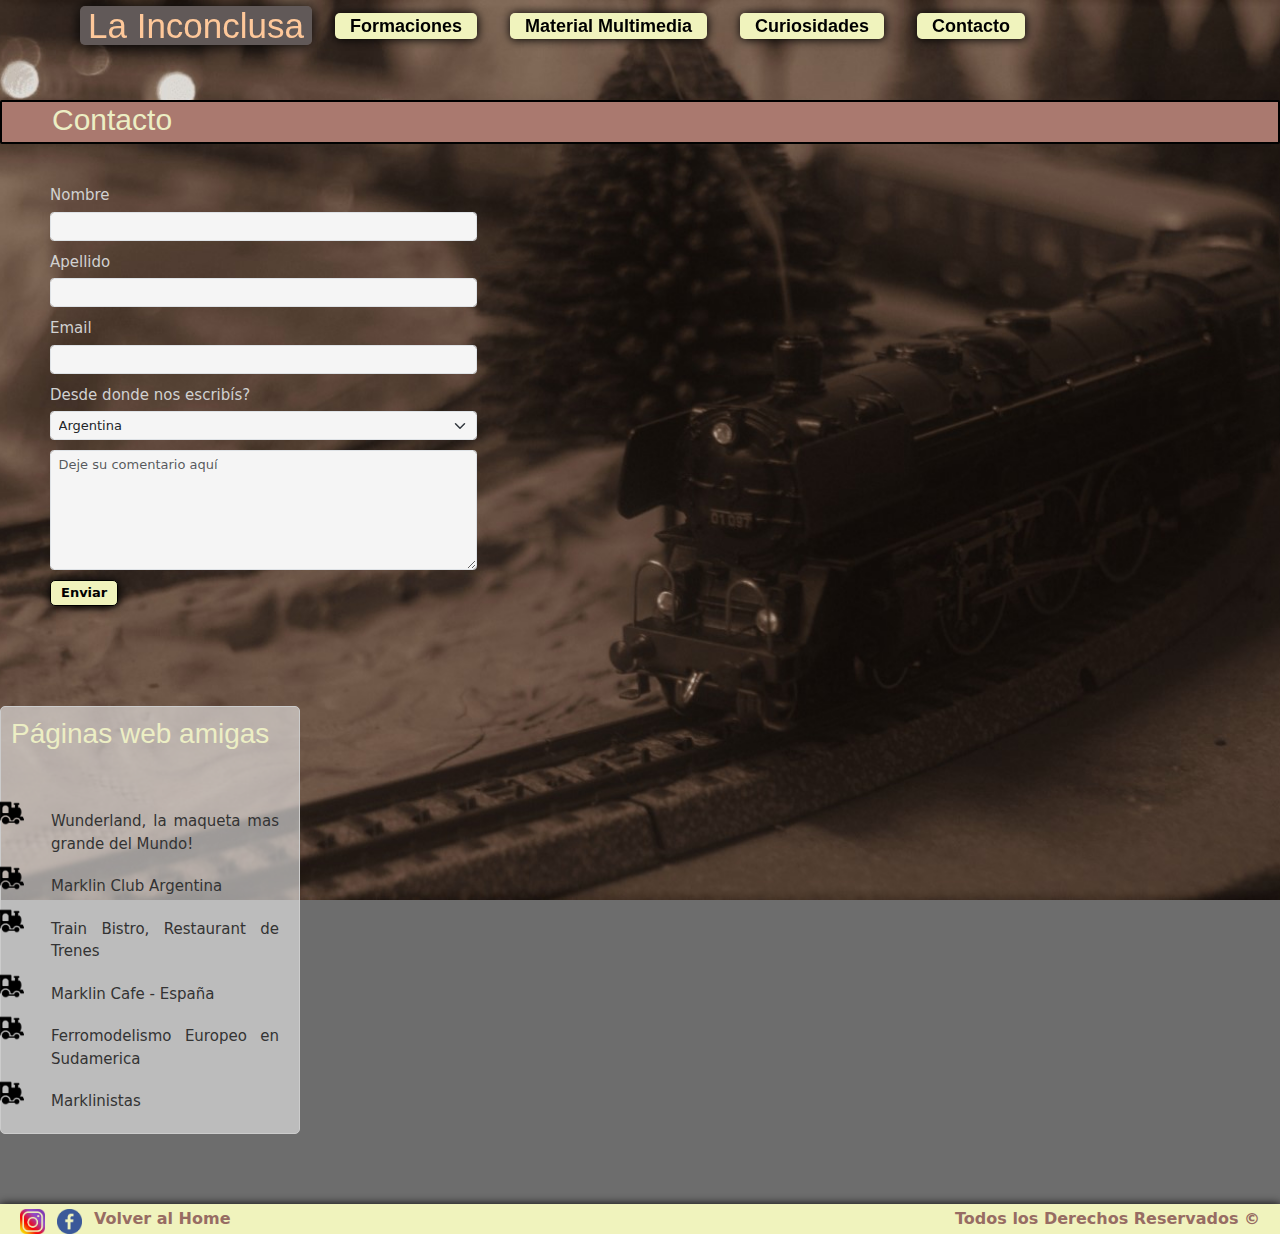
==== paginas/contacto.html @ 4bdec794 "Correcciones de textos carousel" ====
<!DOCTYPE html>
<html lang="es">
<head>
    <meta charset="UTF-8">
    <meta http-equiv="X-UA-Compatible" content="IE=edge">
    <meta name="viewport" content="width=device-width, initial-scale=1.0">
    <title>Escribinos</title>

    <link rel="shortcut icon" href="../imagenes/favicontren.png" type="image/x-icon">
    
    <link rel="stylesheet" href="../css/bootstrap.min.css">

    <link rel="stylesheet" href="../css/estilos.css">

    <link
    rel="stylesheet"
    href="https://cdnjs.cloudflare.com/ajax/libs/animate.css/4.1.1/animate.min.css"/>

    <meta name="description" content="Contactate con nosotros">
    <meta name="keywords" content="La Inconclusa, maqueta, ferromodelismo, Marklin, trenes a escala, contacto">

</head>


    <body class="container-flex">
      <header class="row col-12">
          <nav class="navbar navbar-expand-md col-12">
              <div class="container-fluid">
          
                  <button class="navbar-toggler hamburguesa" type="button" data-bs-toggle="collapse" data-bs-target="#menu" aria-controls="navbarSupportedContent" aria-expanded="false" aria-label="Toggle navigation">
                  <span class="navbar-toggler-icon"></span>
                  </button>
      
                <h1 class="me-auto animate__animated animate__fadeInLeft"><a href="../index.html">La Inconclusa</a>
                </h1>

                <div class="collapse navbar-collapse" id="menu">
                <ul class="navbar-nav">
                  <li class="nav-item">
                    <a class= "botonMenu" href="../paginas/formaciones.html">Formaciones</a>
                  </li>
                  <li class="nav-item">
                    <a class="botonMenu" href="../paginas/multimedia.html">Material Multimedia</a>
                  </li>
                  <li class="nav-item">
                    <a class="botonMenu" href="../paginas/curiosidades.html">
                      Curiosidades
                    </a>
                  </li>
                  <li class="nav-item">
                      <a class="botonMenu" href="../paginas/contacto.html">
                        Contacto
                      </a>
                  </li>
              </div>
          </nav>
      </header> 
    
    <section>
        <h2>Contacto</h2>
        <form class="formulario col-lg-6 col-sm-10 row gx-0 gy-3">
            <div class="col-md-8 col-sm-12">
                <label for="inputName" class="form-label">Nombre</label>
                <input type="text" class="form-control" id="inputName">
              </div>
              <div class="col-md-8 col-sm-12">
                <label for="inputName" class="form-label">Apellido</label>
                <input type="text" class="form-control" id="inputName">
              </div>
            <div class="col-md-8 col-sm-12">
              <label for="inputEmail4" class="form-label">Email</label>
              <input type="email" class="form-control" id="inputEmail4">
            </div>
            <div class="col-md-8 col-sm-12">
              <label for="inputPais" class="form-label">Desde donde nos escribís?</label>
              <select id="inputPais" class="form-select form-control">
                <option selected>Argentina</option>
                <option>Uruguay</option>
                <option>España</option>
                <option>Italia</option>
                <option>Alemania</option>
                <option>USA</option>
                <option>Otro</option>
              </select>
            </div>
            <div class="col-md-8">
                <textarea class="form-control" placeholder="Deje su comentario aquí" id="inputTextarea" style="height: 120px" class="form-control"></textarea>
              </div>

            <div class="col-md-12">
                <button type="submit" class="btn btn-primary">Enviar</button>
            </div>
          </form>
    </section>

    <section>
      <div class="paginasWeb">
        <h3>Páginas web amigas</h3>
          <ul class="links">
            <li><a href="https://www.miniatur-wunderland.de/">Wunderland, la maqueta mas grande del Mundo!</a></li>
            <li><a href="https://www.facebook.com/groups/marklinclubargentina">Marklin Club Argentina</a></li>
            <li><a href="https://www.youtube.com/watch?app=desktop&v=UCi7kfo0FeA">Train Bistro, Restaurant de Trenes</a></li>
            <li><a href="https://www.facebook.com/groups/marklincafe/">Marklin Cafe - España</a></li>
            <li><a href="https://www.facebook.com/groups/368303773239696/">Ferromodelismo Europeo en Sudamerica</a></li>
            <li><a href="http://www.marklinistas.com/">Marklinistas</a></li>
          </ul>
      </div>
    </section>

    <footer class="col-12 row gx-0">
        <div class="footer">
            <a href="https://www.instagram.com/nicocordero" target="_blank"><img src="../imagenes/instagram.png" alt="Enlace Instagram"></a>
            <a href="https://www.facebook.com/nicolas.cordero.144" target="_blank"><img src="../imagenes/facebook.png" alt="Enlace Facebook"></a>
            <a href="../index.html" class="inicio">Volver al Home</a>
            <div class="copyright">Todos los Derechos Reservados ©</div>
        </div>
    </footer>

    <!-- SCRIPT BOOTSTRAP JS -->

    <script src="../js/bootstrap.min.js"></script>
</body>



</html>
---- css/estilos.css ----
/* --------------------------- Variables -------------------------------- */
/* ------------------------------- Extends --------------------------------------- */
h3, h2 {
  color: #eceec4;
  font-family: "Segoe UI", Tahoma, Geneva, Verdana, sans-serif;
}

/* --------------------------------- Mixins ---------------------------------------- */
/* -------------------------- Estilos  ----------------------------- */
* {
  margin: 0;
  padding: 0;
}

html {
  font-size: 62.5%;
  min-height: 100%;
  position: relative;
}

/* -------------------------- Header ----------------------------- */
header {
  flex-direction: row;
  justify-content: space-around;
  position: fixed;
  top: 0;
  margin-bottom: 2rem;
  display: flex;
  align-items: center;
}

/* -------------------------- Principal ----------------------------- */
body {
  background-image: url(../imagenes/trenfondo2.jpg);
  background-size: cover;
  background-repeat: no-repeat;
  background-position: center center;
  background-attachment: fixed;
  background-color: rgb(109, 109, 109);
}

main {
  margin-bottom: 5rem;
}

h1 {
  margin: 0rem 8rem;
  display: inline;
}
h1 a {
  font-family: "Segoe UI", Tahoma, Geneva, Verdana, sans-serif;
  font-weight: 500;
  color: #FEC89A;
  font-size: 3.5rem;
  background-color: #615958;
  border-radius: 5px;
  padding: 0px 8px;
  box-shadow: 1px 1px 15px 1px rgb(3, 3, 3);
}

a {
  text-decoration: none;
  color: black;
}

h2 {
  font-size: 3rem;
  font-weight: 500;
  margin-top: 10rem;
  padding-left: 5rem;
  padding-bottom: 0.4rem;
  background-color: #aa796f;
  border: 2px solid #000;
  border-radius: 2px;
}

h3 {
  font-size: 2.8rem;
}

h4 {
  font-size: 1.6rem;
  font-weight: 600;
  color: #976c63;
}

h5 {
  margin-bottom: -2rem;
  margin-top: -1rem;
}

p {
  font-size: 2rem;
  color: whitesmoke;
  margin-top: 2rem;
  margin-left: 6rem;
  text-align: justify;
}

/* --------------------------- Menu ----------------------------- */
nav {
  display: inline;
}

#menu {
  margin-left: 0rem;
}
#menu li {
  list-style: none;
  font-family: "Segoe UI", Tahoma, Geneva, Verdana, sans-serif;
  display: inline;
  padding: 0rem 1rem;
  margin-left: 1.3rem;
}

.botonMenu {
  font-size: large;
  font-weight: 600;
  background-color: #f0f3bd;
  padding: 0.3rem 1.5rem;
  border-radius: 0.5rem;
  display: inline;
  box-shadow: 0.5px 0.5px 10px 0.2px rgb(3, 3, 3);
}
.botonMenu:hover {
  background-color: #dee0ae;
}

.hamburguesa {
  background-color: #f0f3bd;
  margin-left: 2rem;
  padding: 0.4rem 2rem;
  border-radius: 0.5rem;
  display: inline;
  box-shadow: 0.5px 0.5px 10px 0.2px rgb(3, 3, 3);
  z-index: 999;
}

.parrafo {
  font-size: 2rem;
  color: whitesmoke;
  margin-top: 0rem;
  margin-left: 2rem;
  margin-right: 2rem;
}

.nav-item {
  margin: 0.4rem 0rem;
  padding: 1rem;
  z-index: 2;
}

/* --------------------------- Footer ----------------------------- */
footer {
  height: 3rem;
  background-color: #F0F3BD;
  box-shadow: 0.5px 0.5px 10px 0.2px rgb(3, 3, 3);
  position: absolute;
  bottom: 0;
  z-index: 99;
}

.footer {
  flex-direction: row;
  padding-left: 2rem;
  display: flex;
  align-items: center;
}
.footer img {
  width: 2.5rem;
  margin-top: 0.5rem;
  margin-right: 1.2rem;
}

.inicio {
  font-size: 1.6rem;
  font-weight: 600;
  color: #976c63;
}

.copyright {
  font-size: 1.6rem;
  font-weight: 600;
  color: #976c63;
  margin-left: auto;
  margin-right: 2rem;
}

/* --------------------------- Contacto ----------------------------- */
.formulario {
  margin-right: 5rem;
  margin-top: 3rem;
  margin-left: 5rem;
}

label {
  font-size: 1.5rem;
  color: #d1d1d1;
}

.form-control {
  font-size: 1.3rem;
  background-color: whitesmoke;
}

.btn {
  font-size: 1.3rem;
  color: #000;
  background-color: #f0f3bd;
  box-shadow: 0.5px 0.5px 10px 0.2px rgb(3, 3, 3);
  font-weight: 600;
  background-color: #f0f3bd;
  padding: 0.2rem 1rem;
  border-radius: 0.5rem;
  border-color: #000;
}
.btn:hover {
  background-color: #dee0ae;
  border-color: #000;
  color: #000;
}

.paginasWeb {
  background-color: rgba(242, 242, 242, 0.5960784314);
  border: 1px solid #ccc;
  border-radius: 5px;
  padding: 1rem;
  width: 300px;
  margin-top: 10rem;
  margin-bottom: 10rem;
  text-align: left;
  font-size: 1.5rem;
  color: whitesmoke;
}
.paginasWeb h3 {
  margin-bottom: 5rem;
}
.paginasWeb .links a {
  color: #333;
  text-decoration: none;
  text-align: justify;
  margin: 1rem;
  display: block;
}
.paginasWeb .links a:hover {
  background-color: #ccc;
  cursor: url(/imagenes/iconotren.png), auto;
}
.paginasWeb .links li {
  list-style-image: url(/imagenes/iconotren.png);
  padding-left: 1rem;
}

/* ----------------------------****** GRIDS *******----------------------------------- */
/*---------------------- Index ---------------------*/
.contenedorIndex {
  display: grid;
  grid-auto-flow: row;
  grid-template-areas: "parrafoIndex videoIndex";
}

.parrafoIndex {
  display: grid;
  grid-area: parrafoIndex;
  margin-top: 10rem;
}

.videoIndex {
  display: grid;
  grid-area: videoIndex;
  margin-right: 8rem;
  margin-top: 20rem;
  width: 100%;
}

/*------------------- Formaciones Destacadas ------------------*/
.formacionesPadre {
  display: grid;
  grid-auto-flow: row;
  grid-template-areas: "tituloFormaciones tituloFormaciones" "Reinhold Reinhold" "ICE ICE" "Zeppelin Zeppelin";
}
.formacionesPadre p {
  width: 80%;
  height: auto;
  font-size: 2rem;
  color: whitesmoke;
  margin-top: 5rem;
}
.formacionesPadre img {
  width: 80%;
  height: auto;
  margin-top: 5rem;
}

.tituloFormaciones {
  grid-area: tituloFormaciones;
}

.reinhold {
  display: grid;
  grid-auto-flow: row;
  grid-template-areas: "tituloReinhold tituloReinhold" "imagenReinhold textoReinhold";
  grid-area: Reinhold;
}

.tituloReinhold {
  grid-area: tituloReinhold;
  font-size: x-large;
  margin-top: 5rem;
  justify-self: center;
}

.imagenReinhold {
  grid-area: imagenReinhold;
  justify-self: center;
  border: 2px solid #000;
  box-shadow: 0.5px 0.5px 5px #d1d1d1;
}

.textoReinhold {
  grid-area: textoReinhold;
}

.ice {
  display: grid;
  grid-auto-flow: row;
  grid-template-areas: "tituloICE tituloICE" "textoICE imagenICE";
  grid-area: ICE;
}

.tituloICE {
  grid-area: tituloICE;
  font-size: x-large;
  margin-top: 10rem;
  justify-self: center;
}

.textoICE {
  grid-area: textoICE;
}

.imagenICE {
  grid-area: imagenICE;
  justify-self: center;
  border: 2px solid #000;
  box-shadow: 0.5px 0.5px 5px #d1d1d1;
}

.zeppelin {
  display: grid;
  grid-auto-flow: row;
  grid-template-areas: "tituloZeppelin tituloZeppelin" "imagenZeppelin textoZeppelin";
  grid-area: Zeppelin;
}

.tituloZeppelin {
  grid-area: tituloZeppelin;
  font-size: x-large;
  margin-top: 10rem;
  justify-self: center;
}

.imagenZeppelin {
  grid-area: imagenZeppelin;
  justify-self: center;
  border: 2px solid #000;
  box-shadow: 0.5px 0.5px 5px #d1d1d1;
}

.textoZeppelin {
  grid-area: textoZeppelin;
}

/*---------------------------------- Multimedia ---------------------------------*/
.multimediaPadre {
  display: grid;
  grid-template-areas: "tituloMultimedia tituloMultimedia" "Fotos Video";
}

.tituloMultimedia {
  grid-area: tituloMultimedia;
}

.Fotos {
  display: grid;
  grid-template-areas: "tituloFotos tituloFotos tituloFotos tituloFotos" "foto1 foto2 foto3 foto7" "foto4 foto5 foto6 foto7";
  grid-area: Fotos;
  margin: 0rem 4rem;
  margin-bottom: 3.5rem;
  gap: 0.5rem;
}
.Fotos img {
  width: 100%;
  height: 100%;
  object-fit: cover;
  border: 2px solid #000;
  transition: all 1.5s;
}
.Fotos img:hover {
  transform: scale(1.6);
  z-index: 1;
}

.tituloFotos {
  margin-top: 5rem;
  margin-bottom: 5rem;
  justify-self: center;
  grid-area: tituloFotos;
}

.foto1 {
  grid-area: foto1;
}

.foto2 {
  grid-area: foto2;
}

.foto3 {
  grid-area: foto3;
}

.foto4 {
  grid-area: foto4;
}

.foto5 {
  grid-area: foto5;
}

.foto6 {
  grid-area: foto6;
}

.foto7 {
  grid-area: foto7;
}

.Video {
  display: grid;
  grid-template-areas: "tituloVideo" "enlace";
  grid-area: Video;
  justify-self: center;
  margin-right: 4rem;
}

.video1 {
  border: 2px solid #000;
}

.tituloVideo {
  margin-top: 5rem;
  margin-bottom: 5rem;
  justify-self: center;
  grid-area: tituloVideo;
}

/*------------------------------- Curiosidades ----------------------------------------*/
.carouselPadre {
  justify-content: center;
  align-items: center;
  width: max-content;
  margin-top: 8rem;
  z-index: -99;
}

.carousel {
  z-index: -99;
}

.carousel-caption {
  background-color: rgba(97, 89, 88, 0.6862745098);
  height: 12%;
  width: 70;
  text-align: center;
}
.carousel-caption h5 {
  font-size: medium;
}
.carousel-caption p {
  font-size: small;
  text-align: center;
  margin-left: 0rem;
}

.carousel-item {
  width: 100%;
  background-color: rgba(0, 0, 0, 0.2549019608);
  background-position: center center;
  background-repeat: no-repeat;
  background-attachment: fixed;
}
.carousel-item img {
  object-fit: scale-down;
  height: 60vh;
  width: auto;
}

.carousel-control-prev {
  top: 10rem;
  z-index: -999;
}

.carousel-control-next {
  top: 10rem;
  z-index: -999;
}

/* --------------------------- Contacto ----------------------------- */
/* ----------------************* MEDIA QUERIES *************------------------------------ */
@media screen and (min-width: 768px) and (max-width: 1024px) {
  .botonMenu {
    font-size: medium;
    padding: 0.3rem 1rem;
  }
  #menu li {
    padding: 0rem 0.5rem;
    margin-left: 1rem;
  }
  h1 {
    margin: 0rem 2rem;
  }
  h1 a {
    font-size: 2.5rem;
  }
  .video1 {
    width: auto;
  }
  .parrafo {
    margin-right: 6rem;
    margin-left: 1rem;
  }
}
@media screen and (min-width: 465px) and (max-width: 766px) {
  h1 {
    margin-right: 18rem;
  }
  h1 a {
    display: inline;
    justify-content: center;
    font-size: 3.5rem;
    padding: 0px 5px;
  }
  .navbar {
    flex-wrap: wrap;
    justify-content: center;
    display: flex;
    align-items: center;
  }
  .parrafo {
    margin-right: 2rem;
    margin-left: 1rem;
  }
  .formacionesPadre {
    display: grid;
    grid-template-areas: "tituloFormaciones" "Reinhold" "ICE" "Zeppelin";
  }
  .formacionesPadre p {
    font-size: 1.5rem;
    margin-right: 6rem;
  }
  .reinhold {
    grid-template-areas: "tituloReinhold" "imagenReinhold" "textoReinhold";
    grid-area: Reinhold;
  }
  .ice {
    grid-template-areas: "tituloICE" "imagenICE" "textoICE";
    grid-area: ICE;
  }
  .zeppelin {
    grid-template-areas: "tituloZeppelin" "imagenZeppelin" "textoZeppelin";
    grid-area: Zeppelin;
  }
  .tituloReinhold {
    font-size: 1.8rem;
  }
  .tituloICE {
    font-size: 1.8rem;
  }
  .tituloZeppelin {
    font-size: 1.8rem;
  }
  .carouselPadre {
    width: 100%;
    margin-top: 4rem;
  }
  .multimediaPadre {
    display: grid;
    grid-auto-flow: row;
    grid-template-areas: "tituloMultimedia" "Fotos" "Video";
  }
  .Fotos {
    justify-self: center;
    width: 75%;
    height: 75%;
    margin-bottom: 3rem;
    gap: 1rem;
    grid-template-areas: "tituloFotos" "foto1" "foto2" "foto3" "foto4" "foto5" "foto6" "foto7";
  }
  .Fotos img:hover {
    transform: scale(1.3);
  }
  .Video {
    margin: 0rem;
  }
  .inicio {
    font-size: 1.4rem;
  }
  .copyright {
    font-size: 1.4rem;
  }
}
@media screen and (max-width: 465px) {
  h1 {
    margin: 0rem 6rem;
    display: inline;
  }
  h1 a {
    display: inline;
    justify-content: center;
    font-size: 3rem;
    padding: 0px 5px;
  }
  .navbar {
    flex-wrap: wrap;
    justify-content: center;
    display: flex;
    align-items: center;
  }
  .parrafo {
    margin-right: 4rem;
    margin-left: 0rem;
  }
  p {
    font-size: 2rem;
    margin-left: 4rem;
  }
  h2 {
    font-size: 2.2rem;
    max-width: 100%;
    margin-top: 6rem;
  }
  .formacionesPadre {
    display: grid;
    grid-template-areas: "tituloFormaciones" "Reinhold" "ICE" "Zeppelin";
  }
  .formacionesPadre p {
    font-size: 1.5rem;
    margin-right: 6rem;
  }
  .reinhold {
    grid-template-areas: "tituloReinhold" "imagenReinhold" "textoReinhold";
    grid-area: Reinhold;
  }
  .ice {
    grid-template-areas: "tituloICE" "imagenICE" "textoICE";
    grid-area: ICE;
  }
  .zeppelin {
    grid-template-areas: "tituloZeppelin" "imagenZeppelin" "textoZeppelin";
    grid-area: Zeppelin;
  }
  .tituloReinhold {
    font-size: 1.8rem;
  }
  .tituloICE {
    font-size: 1.8rem;
  }
  .tituloZeppelin {
    font-size: 1.8rem;
  }
  .carouselPadre {
    width: 100%;
    margin-top: 4rem;
  }
  .botonMenu {
    font-size: large;
  }
  .Video {
    margin: 0rem;
  }
  .multimediaPadre {
    display: grid;
    grid-auto-flow: row;
    grid-template-areas: "tituloMultimedia" "Fotos" "Video";
  }
  .Fotos {
    justify-self: center;
    width: 75%;
    height: 75%;
    margin-bottom: 3rem;
    gap: 1rem;
    grid-template-areas: "tituloFotos" "foto1" "foto2" "foto3" "foto4" "foto5" "foto6" "foto7";
  }
  .Fotos img:hover {
    transform: scale(1.4);
  }
  .video1 {
    width: auto;
  }
  .inicio {
    font-size: 1.2rem;
  }
  .copyright {
    font-size: 1.2rem;
  }
}

/*# sourceMappingURL=estilos.css.map */
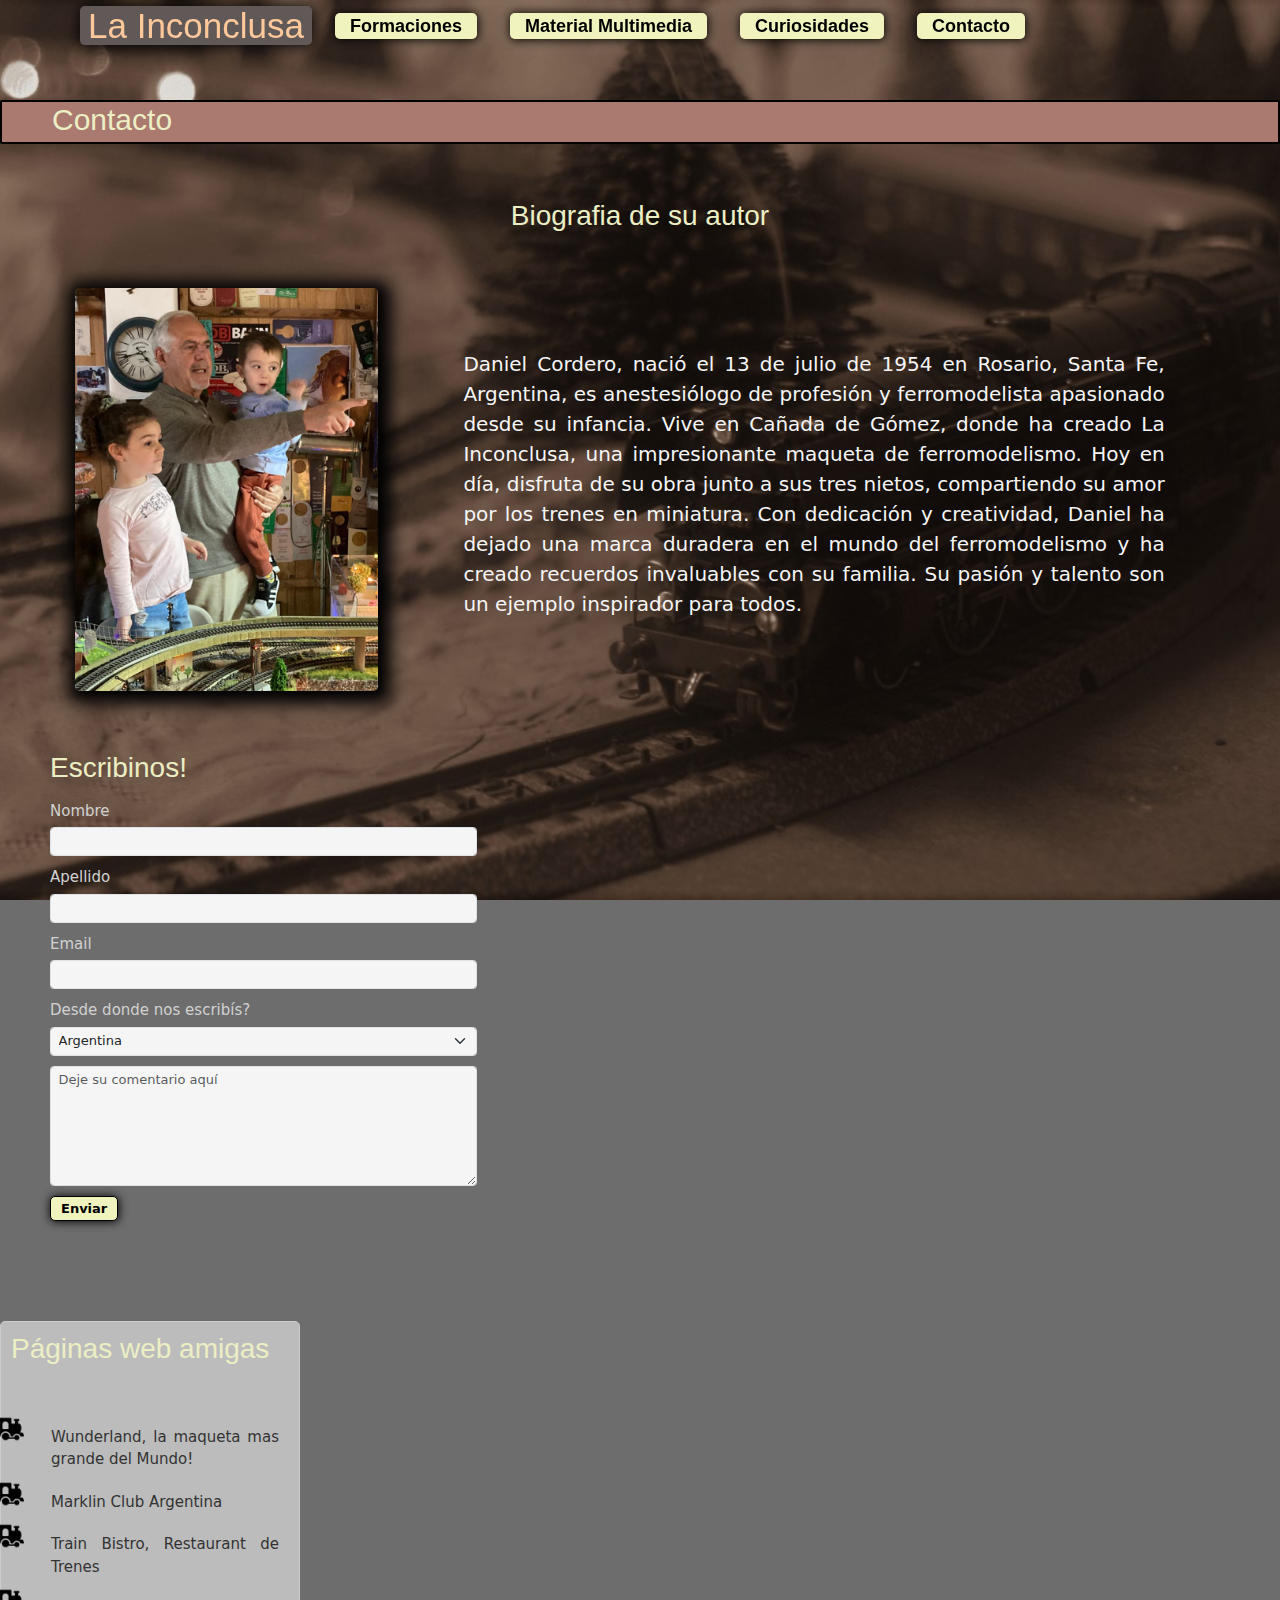
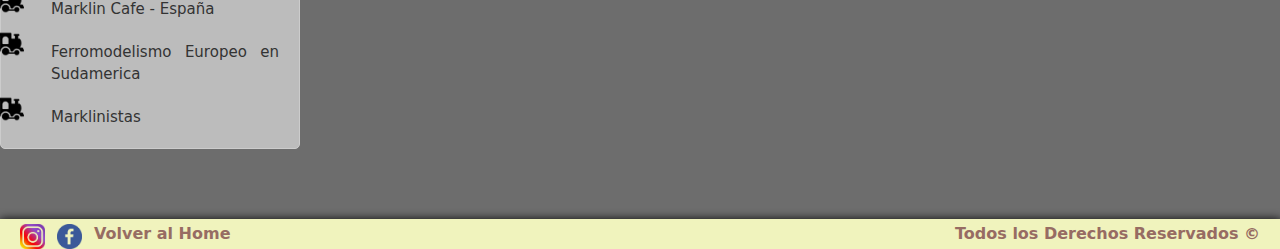
==== commit 0bbbb220: "Agregado de biografia" ====
--- a/paginas/contacto.html
+++ b/paginas/contacto.html
@@ -56,9 +56,20 @@
           </nav>
       </header> 
     
-    <section>
-        <h2>Contacto</h2>
-        <form class="formulario col-lg-6 col-sm-10 row gx-0 gy-3">
+
+    <div class="contactoPadre"> 
+      <h2 class="tituloContacto">Contacto</h2>
+      <div class="biografia">
+        <h3 class="tituloBiografia" >Biografia de su autor</h3>
+        <img class="fotoBiografia" src="/imagenes/daniel.jpeg" alt="Daniel Cordero">
+        <p class="textoBiografia">Daniel Cordero, nació el 13 de julio de 1954 en Rosario, Santa Fe, Argentina, es anestesiólogo de profesión y ferromodelista apasionado desde su infancia. Vive en Cañada de Gómez, donde ha creado La Inconclusa, una impresionante maqueta de ferromodelismo. Hoy en día, disfruta de su obra junto a sus tres nietos, compartiendo su amor por los trenes en miniatura. Con dedicación y creatividad, Daniel ha dejado una marca duradera en el mundo del ferromodelismo y ha creado recuerdos invaluables con su familia. Su pasión y talento son un ejemplo inspirador para todos.</p>
+      </div>
+    </div>
+        
+
+      <section>
+        <form class="formulario col-6 row gx-0 gy-3">
+          <h3 class="tituloFormulario">Escribinos!</h3>
             <div class="col-md-8 col-sm-12">
                 <label for="inputName" class="form-label">Nombre</label>
                 <input type="text" class="form-control" id="inputName">
@@ -106,6 +117,7 @@
           </ul>
       </div>
     </section>
+  </div> 
 
     <footer class="col-12 row gx-0">
         <div class="footer">
--- a/css/estilos.css
+++ b/css/estilos.css
@@ -92,9 +92,9 @@
 p {
   font-size: 2rem;
   color: whitesmoke;
-  margin-top: 2rem;
   margin-left: 6rem;
   text-align: justify;
+  font-weight: 350;
 }
 
 /* --------------------------- Menu ----------------------------- */
@@ -134,14 +134,6 @@
   display: inline;
   box-shadow: 0.5px 0.5px 10px 0.2px rgb(3, 3, 3);
   z-index: 999;
-}
-
-.parrafo {
-  font-size: 2rem;
-  color: whitesmoke;
-  margin-top: 0rem;
-  margin-left: 2rem;
-  margin-right: 2rem;
 }
 
 .nav-item {
@@ -262,7 +254,7 @@
 .parrafoIndex {
   display: grid;
   grid-area: parrafoIndex;
-  margin-top: 10rem;
+  margin-top: 12rem;
 }
 
 .videoIndex {
@@ -285,11 +277,13 @@
   font-size: 2rem;
   color: whitesmoke;
   margin-top: 5rem;
+  align-self: center;
 }
 .formacionesPadre img {
   width: 80%;
   height: auto;
   margin-top: 5rem;
+  align-self: center;
 }
 
 .tituloFormaciones {
@@ -305,7 +299,6 @@
 
 .tituloReinhold {
   grid-area: tituloReinhold;
-  font-size: x-large;
   margin-top: 5rem;
   justify-self: center;
 }
@@ -313,6 +306,7 @@
 .imagenReinhold {
   grid-area: imagenReinhold;
   justify-self: center;
+  margin-left: 4rem;
   border: 2px solid #000;
   box-shadow: 0.5px 0.5px 5px #d1d1d1;
 }
@@ -330,7 +324,6 @@
 
 .tituloICE {
   grid-area: tituloICE;
-  font-size: x-large;
   margin-top: 10rem;
   justify-self: center;
 }
@@ -342,6 +335,7 @@
 .imagenICE {
   grid-area: imagenICE;
   justify-self: center;
+  margin-right: 4rem;
   border: 2px solid #000;
   box-shadow: 0.5px 0.5px 5px #d1d1d1;
 }
@@ -355,7 +349,6 @@
 
 .tituloZeppelin {
   grid-area: tituloZeppelin;
-  font-size: x-large;
   margin-top: 10rem;
   justify-self: center;
 }
@@ -363,6 +356,7 @@
 .imagenZeppelin {
   grid-area: imagenZeppelin;
   justify-self: center;
+  margin-left: 4rem;
   border: 2px solid #000;
   box-shadow: 0.5px 0.5px 5px #d1d1d1;
 }
@@ -456,6 +450,12 @@
 }
 
 /*------------------------------- Curiosidades ----------------------------------------*/
+.textoCuriosidades {
+  font-size: 2.2rem;
+  margin-top: 2rem;
+  margin-right: 4rem;
+}
+
 .carouselPadre {
   justify-content: center;
   align-items: center;
@@ -466,16 +466,19 @@
 
 .carousel {
   z-index: -99;
+  border-radius: 5px;
+  box-shadow: 1px 1px 15px 1px rgb(3, 3, 3);
 }
 
 .carousel-caption {
-  background-color: rgba(97, 89, 88, 0.6862745098);
   height: 12%;
-  width: 70;
+  width: 70%;
   text-align: center;
+  bottom: 0;
 }
 .carousel-caption h5 {
   font-size: medium;
+  background-color: rgba(97, 89, 88, 0.7529411765);
 }
 .carousel-caption p {
   font-size: small;
@@ -498,15 +501,73 @@
 
 .carousel-control-prev {
   top: 10rem;
-  z-index: -999;
+  margin-left: 18rem;
 }
 
 .carousel-control-next {
   top: 10rem;
-  z-index: -999;
+  margin-right: 18rem;
 }
 
 /* --------------------------- Contacto ----------------------------- */
+.contactoPadre {
+  display: grid;
+  grid-template-areas: "tituloContacto tituloContacto" "biografia biografia" "formulario enlaces";
+}
+.contactoPadre p {
+  width: 80%;
+  height: auto;
+  font-size: 2rem;
+  color: whitesmoke;
+  margin-top: 5rem;
+  align-self: center;
+  margin-right: 30rem;
+}
+.contactoPadre img {
+  width: 75%;
+  height: auto;
+  margin-top: 5rem;
+  margin-left: 5rem;
+  align-self: center;
+  justify-self: center;
+}
+
+.tituloContacto {
+  display: grid;
+  grid-area: tituloContacto;
+}
+
+.biografia {
+  margin-top: 5rem;
+  display: grid;
+  grid-area: biografia;
+  grid-template-areas: "tituloBiografia tituloBiografia" "fotoBiografia textoBiografia";
+}
+
+.fotoBiografia {
+  display: grid;
+  grid-area: fotoBiografia;
+  border-radius: 5px;
+  box-shadow: 3px 3px 15px 10px rgb(3, 3, 3);
+}
+
+.textoBiografia {
+  display: grid;
+  grid-area: textoBiografia;
+}
+
+.formulario {
+  display: grid;
+  grid-area: formulario;
+  margin-top: 5rem;
+}
+
+.tituloBiografia {
+  display: grid;
+  grid-area: tituloBiografia;
+  justify-content: center;
+}
+
 /* ----------------************* MEDIA QUERIES *************------------------------------ */
 @media screen and (min-width: 768px) and (max-width: 1024px) {
   .botonMenu {
@@ -530,6 +591,24 @@
     margin-right: 6rem;
     margin-left: 1rem;
   }
+  .formacionesPadre p {
+    font-size: 1.8rem;
+  }
+  .carousel-control-prev {
+    top: 10rem;
+    margin-left: 6rem;
+  }
+  .carousel-control-next {
+    top: 10rem;
+    margin-right: 6rem;
+  }
+  .contactoPadre p {
+    font-size: 1.8rem;
+  }
+  .contactoPadre img {
+    width: 85%;
+    height: auto;
+  }
 }
 @media screen and (min-width: 465px) and (max-width: 766px) {
   h1 {
@@ -556,7 +635,7 @@
     grid-template-areas: "tituloFormaciones" "Reinhold" "ICE" "Zeppelin";
   }
   .formacionesPadre p {
-    font-size: 1.5rem;
+    font-size: 1.8rem;
     margin-right: 6rem;
   }
   .reinhold {
@@ -572,13 +651,13 @@
     grid-area: Zeppelin;
   }
   .tituloReinhold {
-    font-size: 1.8rem;
+    font-size: 2.2rem;
   }
   .tituloICE {
-    font-size: 1.8rem;
+    font-size: 2.2rem;
   }
   .tituloZeppelin {
-    font-size: 1.8rem;
+    font-size: 2.2rem;
   }
   .carouselPadre {
     width: 100%;
@@ -609,6 +688,26 @@
   .copyright {
     font-size: 1.4rem;
   }
+  .carousel-control-prev {
+    display: none;
+  }
+  .carousel-control-next {
+    display: none;
+  }
+  .contactoPadre p {
+    font-size: 1.6rem;
+  }
+  .contactoPadre img {
+    width: 40%;
+    height: auto;
+    margin-left: 0rem;
+  }
+  .biografia {
+    margin-top: 5rem;
+    display: grid;
+    grid-area: biografia;
+    grid-template-areas: "tituloBiografia" "fotoBiografia" "textoBiografia";
+  }
 }
 @media screen and (max-width: 465px) {
   h1 {
@@ -699,10 +798,24 @@
     width: auto;
   }
   .inicio {
-    font-size: 1.2rem;
+    font-size: 1rem;
   }
   .copyright {
-    font-size: 1.2rem;
+    font-size: 1rem;
+  }
+  .contactoPadre p {
+    font-size: 1.8rem;
+    size: 50%;
+  }
+  .contactoPadre img {
+    width: 40%;
+    height: auto;
+  }
+  .biografia {
+    margin-top: 5rem;
+    display: grid;
+    grid-area: biografia;
+    grid-template-areas: "tituloBiografia" "fotoBiografia" "textoBiografia";
   }
 }
 
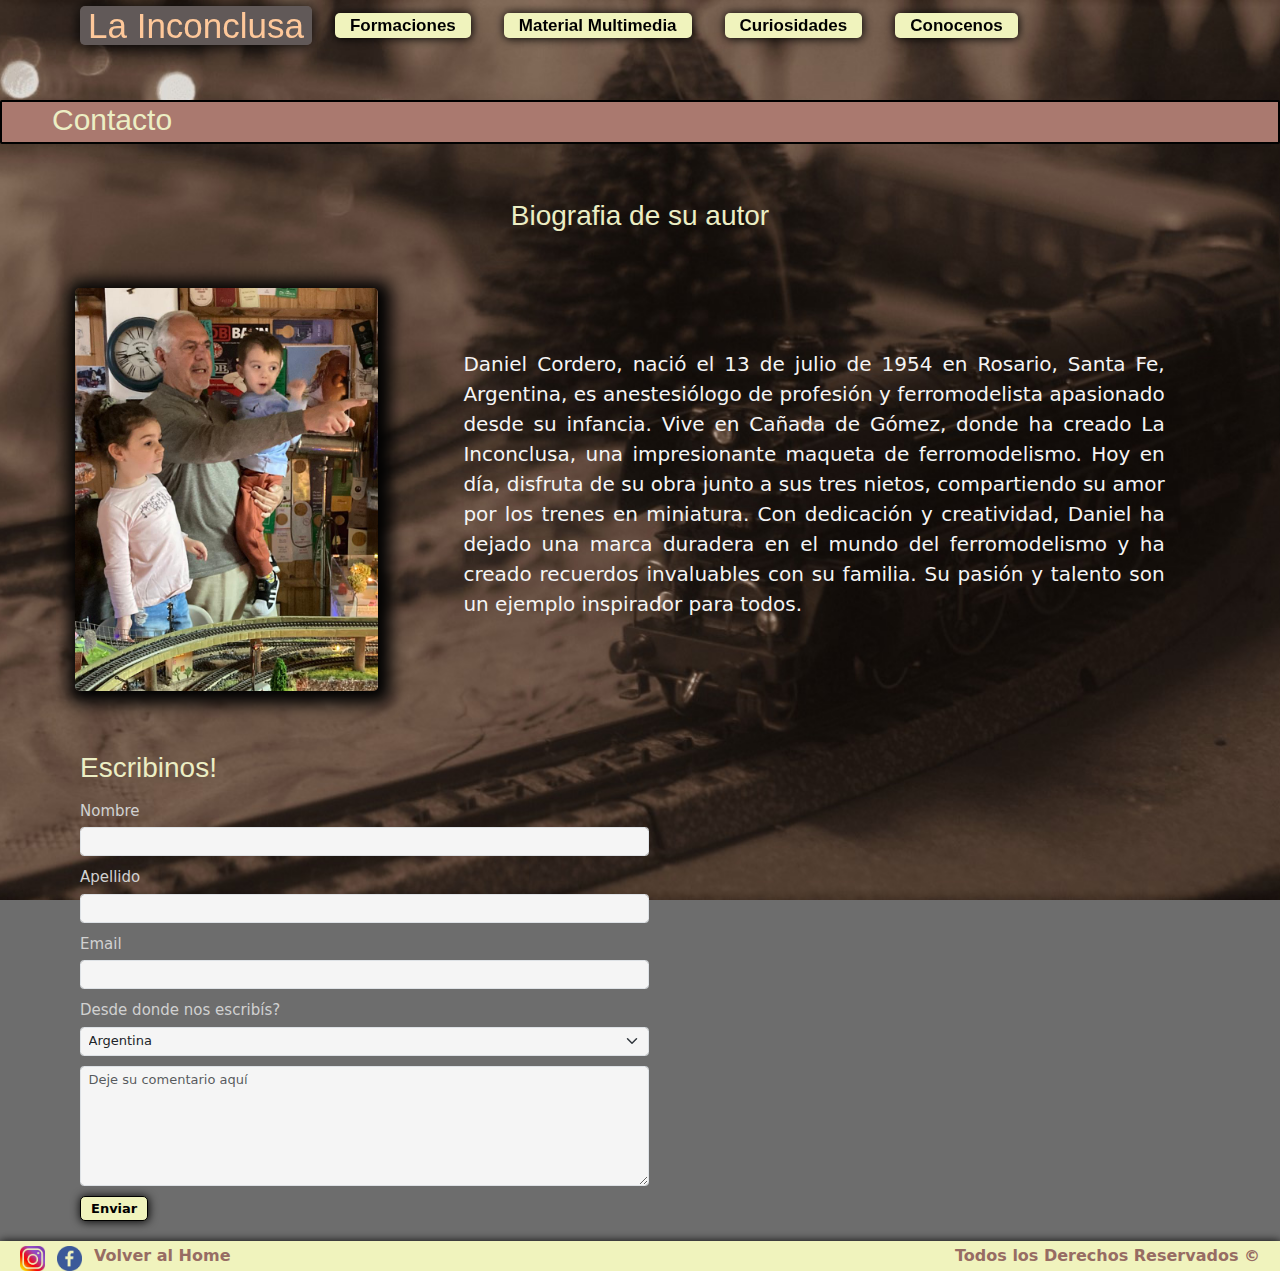
==== commit 406fe55b: "Cambio en pestaña de contacto" ====
--- a/paginas/contacto.html
+++ b/paginas/contacto.html
@@ -16,9 +16,8 @@
     rel="stylesheet"
     href="https://cdnjs.cloudflare.com/ajax/libs/animate.css/4.1.1/animate.min.css"/>
 
-    <meta name="description" content="Contactate con nosotros">
+    <meta name="description" content="Biografia y contacto">
     <meta name="keywords" content="La Inconclusa, maqueta, ferromodelismo, Marklin, trenes a escala, contacto">
-
 </head>
 
 
@@ -49,40 +48,39 @@
                   </li>
                   <li class="nav-item">
                       <a class="botonMenu" href="../paginas/contacto.html">
-                        Contacto
+                        Conocenos
                       </a>
                   </li>
               </div>
           </nav>
       </header> 
     
-
-    <div class="contactoPadre"> 
+  <main>
+    <section class="biografiaPadre"> 
       <h2 class="tituloContacto">Contacto</h2>
       <div class="biografia">
         <h3 class="tituloBiografia" >Biografia de su autor</h3>
         <img class="fotoBiografia" src="/imagenes/daniel.jpeg" alt="Daniel Cordero">
         <p class="textoBiografia">Daniel Cordero, nació el 13 de julio de 1954 en Rosario, Santa Fe, Argentina, es anestesiólogo de profesión y ferromodelista apasionado desde su infancia. Vive en Cañada de Gómez, donde ha creado La Inconclusa, una impresionante maqueta de ferromodelismo. Hoy en día, disfruta de su obra junto a sus tres nietos, compartiendo su amor por los trenes en miniatura. Con dedicación y creatividad, Daniel ha dejado una marca duradera en el mundo del ferromodelismo y ha creado recuerdos invaluables con su familia. Su pasión y talento son un ejemplo inspirador para todos.</p>
       </div>
-    </div>
+    </section>
         
-
       <section>
-        <form class="formulario col-6 row gx-0 gy-3">
+        <form class="formulario col-lg-8 col-md-8 col-sm-8 row gx-0 gy-3">
           <h3 class="tituloFormulario">Escribinos!</h3>
-            <div class="col-md-8 col-sm-12">
+            <div class="col-lg-8 col-md-8 col-sm-8">
                 <label for="inputName" class="form-label">Nombre</label>
                 <input type="text" class="form-control" id="inputName">
               </div>
-              <div class="col-md-8 col-sm-12">
+              <div class="col-lg-8 col-md-8 col-sm-8">
                 <label for="inputName" class="form-label">Apellido</label>
                 <input type="text" class="form-control" id="inputName">
               </div>
-            <div class="col-md-8 col-sm-12">
+            <div class="col-lg-8 col-md-8 col-sm-8">
               <label for="inputEmail4" class="form-label">Email</label>
               <input type="email" class="form-control" id="inputEmail4">
             </div>
-            <div class="col-md-8 col-sm-12">
+            <div class="col-lg-8 col-md-8 col-sm-8">
               <label for="inputPais" class="form-label">Desde donde nos escribís?</label>
               <select id="inputPais" class="form-select form-control">
                 <option selected>Argentina</option>
@@ -94,7 +92,7 @@
                 <option>Otro</option>
               </select>
             </div>
-            <div class="col-md-8">
+            <div class="col-lg-8 col-md-8 col-sm-8">
                 <textarea class="form-control" placeholder="Deje su comentario aquí" id="inputTextarea" style="height: 120px" class="form-control"></textarea>
               </div>
 
@@ -104,10 +102,10 @@
           </form>
     </section>
 
-    <section>
-      <div class="paginasWeb">
+    <!-- <section>
+      <div class="enlaces paginasWeb">
         <h3>Páginas web amigas</h3>
-          <ul class="links">
+          <ul>
             <li><a href="https://www.miniatur-wunderland.de/">Wunderland, la maqueta mas grande del Mundo!</a></li>
             <li><a href="https://www.facebook.com/groups/marklinclubargentina">Marklin Club Argentina</a></li>
             <li><a href="https://www.youtube.com/watch?app=desktop&v=UCi7kfo0FeA">Train Bistro, Restaurant de Trenes</a></li>
@@ -115,10 +113,10 @@
             <li><a href="https://www.facebook.com/groups/368303773239696/">Ferromodelismo Europeo en Sudamerica</a></li>
             <li><a href="http://www.marklinistas.com/">Marklinistas</a></li>
           </ul>
-      </div>
-    </section>
-  </div> 
-
+        </div>
+      </section> -->
+    </div> 
+  </main>
     <footer class="col-12 row gx-0">
         <div class="footer">
             <a href="https://www.instagram.com/nicocordero" target="_blank"><img src="../imagenes/instagram.png" alt="Enlace Instagram"></a>
--- a/css/estilos.css
+++ b/css/estilos.css
@@ -114,7 +114,7 @@
 }
 
 .botonMenu {
-  font-size: large;
+  font-size: 1.7rem;
   font-weight: 600;
   background-color: #f0f3bd;
   padding: 0.3rem 1.5rem;
@@ -238,10 +238,6 @@
   background-color: #ccc;
   cursor: url(/imagenes/iconotren.png), auto;
 }
-.paginasWeb .links li {
-  list-style-image: url(/imagenes/iconotren.png);
-  padding-left: 1rem;
-}
 
 /* ----------------------------****** GRIDS *******----------------------------------- */
 /*---------------------- Index ---------------------*/
@@ -510,11 +506,11 @@
 }
 
 /* --------------------------- Contacto ----------------------------- */
-.contactoPadre {
+.biografiaPadre {
   display: grid;
   grid-template-areas: "tituloContacto tituloContacto" "biografia biografia" "formulario enlaces";
 }
-.contactoPadre p {
+.biografiaPadre p {
   width: 80%;
   height: auto;
   font-size: 2rem;
@@ -523,7 +519,7 @@
   align-self: center;
   margin-right: 30rem;
 }
-.contactoPadre img {
+.biografiaPadre img {
   width: 75%;
   height: auto;
   margin-top: 5rem;
@@ -532,6 +528,18 @@
   justify-self: center;
 }
 
+.enlaces {
+  display: grid;
+  grid-area: enlaces;
+}
+
+.formulario {
+  display: grid;
+  grid-area: formulario;
+  margin-top: 5rem;
+  margin-left: 8rem;
+}
+
 .tituloContacto {
   display: grid;
   grid-area: tituloContacto;
@@ -542,6 +550,12 @@
   display: grid;
   grid-area: biografia;
   grid-template-areas: "tituloBiografia tituloBiografia" "fotoBiografia textoBiografia";
+}
+
+.tituloBiografia {
+  display: grid;
+  grid-area: tituloBiografia;
+  justify-content: center;
 }
 
 .fotoBiografia {
@@ -556,22 +570,10 @@
   grid-area: textoBiografia;
 }
 
-.formulario {
-  display: grid;
-  grid-area: formulario;
-  margin-top: 5rem;
-}
-
-.tituloBiografia {
-  display: grid;
-  grid-area: tituloBiografia;
-  justify-content: center;
-}
-
 /* ----------------************* MEDIA QUERIES *************------------------------------ */
 @media screen and (min-width: 768px) and (max-width: 1024px) {
   .botonMenu {
-    font-size: medium;
+    font-size: 1.5rem;
     padding: 0.3rem 1rem;
   }
   #menu li {
@@ -602,10 +604,10 @@
     top: 10rem;
     margin-right: 6rem;
   }
-  .contactoPadre p {
+  .biografiaPadre p {
     font-size: 1.8rem;
   }
-  .contactoPadre img {
+  .biografiaPadre img {
     width: 85%;
     height: auto;
   }
@@ -636,7 +638,7 @@
   }
   .formacionesPadre p {
     font-size: 1.8rem;
-    margin-right: 6rem;
+    margin-right: 4rem;
   }
   .reinhold {
     grid-template-areas: "tituloReinhold" "imagenReinhold" "textoReinhold";
@@ -688,16 +690,10 @@
   .copyright {
     font-size: 1.4rem;
   }
-  .carousel-control-prev {
-    display: none;
-  }
-  .carousel-control-next {
-    display: none;
-  }
-  .contactoPadre p {
+  .biografiaPadre p {
     font-size: 1.6rem;
   }
-  .contactoPadre img {
+  .biografiaPadre img {
     width: 40%;
     height: auto;
     margin-left: 0rem;
@@ -803,11 +799,11 @@
   .copyright {
     font-size: 1rem;
   }
-  .contactoPadre p {
+  .biografiaPadre p {
     font-size: 1.8rem;
     size: 50%;
   }
-  .contactoPadre img {
+  .biografiaPadre img {
     width: 40%;
     height: auto;
   }
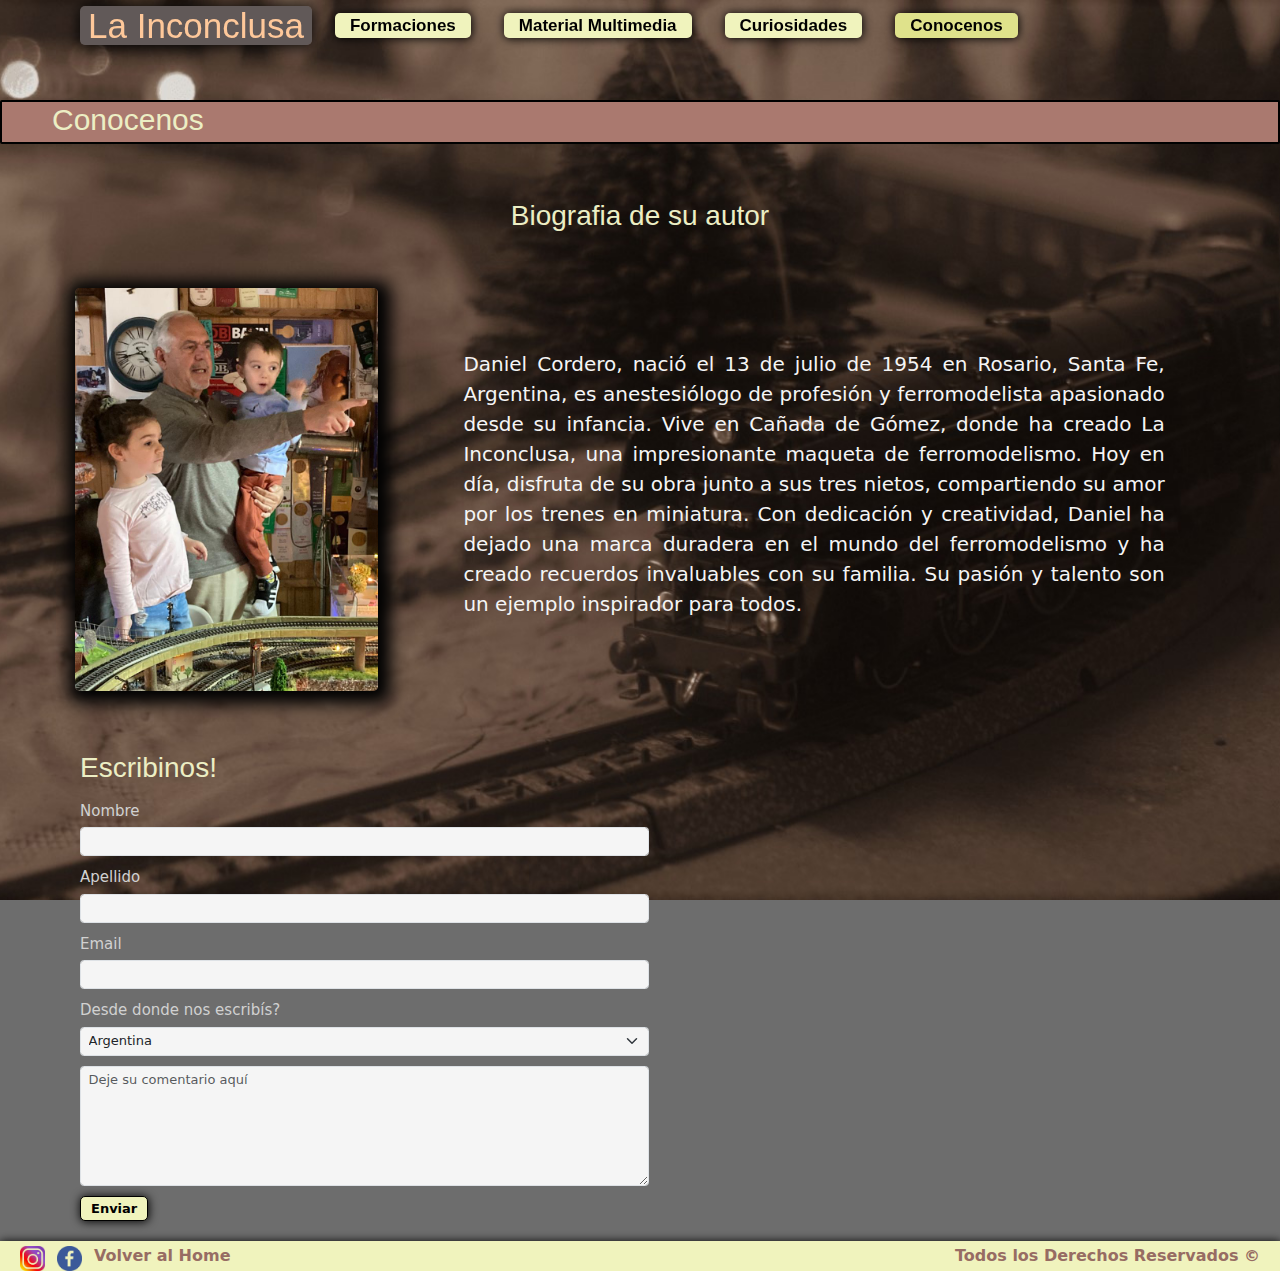
==== commit c190fa72: "Correcciones de detalles" ====
--- a/paginas/contacto.html
+++ b/paginas/contacto.html
@@ -47,7 +47,7 @@
                     </a>
                   </li>
                   <li class="nav-item">
-                      <a class="botonMenu" href="../paginas/contacto.html">
+                      <a class="botonMenu active" href="../paginas/contacto.html">
                         Conocenos
                       </a>
                   </li>
@@ -57,7 +57,7 @@
     
   <main>
     <section class="biografiaPadre"> 
-      <h2 class="tituloContacto">Contacto</h2>
+      <h2 class="tituloContacto">Conocenos</h2>
       <div class="biografia">
         <h3 class="tituloBiografia" >Biografia de su autor</h3>
         <img class="fotoBiografia" src="/imagenes/daniel.jpeg" alt="Daniel Cordero">
@@ -100,21 +100,7 @@
                 <button type="submit" class="btn btn-primary">Enviar</button>
             </div>
           </form>
-    </section>
-
-    <!-- <section>
-      <div class="enlaces paginasWeb">
-        <h3>Páginas web amigas</h3>
-          <ul>
-            <li><a href="https://www.miniatur-wunderland.de/">Wunderland, la maqueta mas grande del Mundo!</a></li>
-            <li><a href="https://www.facebook.com/groups/marklinclubargentina">Marklin Club Argentina</a></li>
-            <li><a href="https://www.youtube.com/watch?app=desktop&v=UCi7kfo0FeA">Train Bistro, Restaurant de Trenes</a></li>
-            <li><a href="https://www.facebook.com/groups/marklincafe/">Marklin Cafe - España</a></li>
-            <li><a href="https://www.facebook.com/groups/368303773239696/">Ferromodelismo Europeo en Sudamerica</a></li>
-            <li><a href="http://www.marklinistas.com/">Marklinistas</a></li>
-          </ul>
-        </div>
-      </section> -->
+      </section>
     </div> 
   </main>
     <footer class="col-12 row gx-0">
--- a/css/estilos.css
+++ b/css/estilos.css
@@ -97,6 +97,11 @@
   font-weight: 350;
 }
 
+/*---------------------- Index ---------------------*/
+.parrafoIndex {
+  margin-top: 12rem;
+}
+
 /* --------------------------- Menu ----------------------------- */
 nav {
   display: inline;
@@ -111,19 +116,6 @@
   display: inline;
   padding: 0rem 1rem;
   margin-left: 1.3rem;
-}
-
-.botonMenu {
-  font-size: 1.7rem;
-  font-weight: 600;
-  background-color: #f0f3bd;
-  padding: 0.3rem 1.5rem;
-  border-radius: 0.5rem;
-  display: inline;
-  box-shadow: 0.5px 0.5px 10px 0.2px rgb(3, 3, 3);
-}
-.botonMenu:hover {
-  background-color: #dee0ae;
 }
 
 .hamburguesa {
@@ -140,6 +132,21 @@
   margin: 0.4rem 0rem;
   padding: 1rem;
   z-index: 2;
+}
+.nav-item .botonMenu {
+  font-size: 1.7rem;
+  font-weight: 600;
+  background-color: #f0f3bd;
+  padding: 0.3rem 1.5rem;
+  border-radius: 0.5rem;
+  display: inline;
+  box-shadow: 0.5px 0.5px 10px 0.2px rgb(3, 3, 3);
+}
+.nav-item .botonMenu:hover {
+  background-color: #dee0ae;
+}
+.nav-item .active {
+  background-color: #dfe28b;
 }
 
 /* --------------------------- Footer ----------------------------- */
@@ -240,27 +247,6 @@
 }
 
 /* ----------------------------****** GRIDS *******----------------------------------- */
-/*---------------------- Index ---------------------*/
-.contenedorIndex {
-  display: grid;
-  grid-auto-flow: row;
-  grid-template-areas: "parrafoIndex videoIndex";
-}
-
-.parrafoIndex {
-  display: grid;
-  grid-area: parrafoIndex;
-  margin-top: 12rem;
-}
-
-.videoIndex {
-  display: grid;
-  grid-area: videoIndex;
-  margin-right: 8rem;
-  margin-top: 20rem;
-  width: 100%;
-}
-
 /*------------------- Formaciones Destacadas ------------------*/
 .formacionesPadre {
   display: grid;
@@ -640,6 +626,10 @@
     font-size: 1.8rem;
     margin-right: 4rem;
   }
+  .formacionesPadre img {
+    margin-left: 0rem;
+    margin-right: 1rem;
+  }
   .reinhold {
     grid-template-areas: "tituloReinhold" "imagenReinhold" "textoReinhold";
     grid-area: Reinhold;
@@ -684,6 +674,9 @@
   .Video {
     margin: 0rem;
   }
+  .video1 {
+    width: auto;
+  }
   .inicio {
     font-size: 1.4rem;
   }
@@ -704,6 +697,9 @@
     grid-area: biografia;
     grid-template-areas: "tituloBiografia" "fotoBiografia" "textoBiografia";
   }
+  .formulario {
+    width: auto;
+  }
 }
 @media screen and (max-width: 465px) {
   h1 {
@@ -723,7 +719,7 @@
     align-items: center;
   }
   .parrafo {
-    margin-right: 4rem;
+    margin-right: 0rem;
     margin-left: 0rem;
   }
   p {
@@ -742,6 +738,10 @@
   .formacionesPadre p {
     font-size: 1.5rem;
     margin-right: 6rem;
+  }
+  .formacionesPadre img {
+    margin-left: 0rem;
+    margin-right: 0.5rem;
   }
   .reinhold {
     grid-template-areas: "tituloReinhold" "imagenReinhold" "textoReinhold";
@@ -801,7 +801,6 @@
   }
   .biografiaPadre p {
     font-size: 1.8rem;
-    size: 50%;
   }
   .biografiaPadre img {
     width: 40%;
@@ -813,6 +812,12 @@
     grid-area: biografia;
     grid-template-areas: "tituloBiografia" "fotoBiografia" "textoBiografia";
   }
+  .footer img {
+    width: 1.5rem;
+    margin-top: 0.3rem;
+    margin-right: 1rem;
+    margin-left: 0.1rem;
+  }
 }
 
 /*# sourceMappingURL=estilos.css.map */
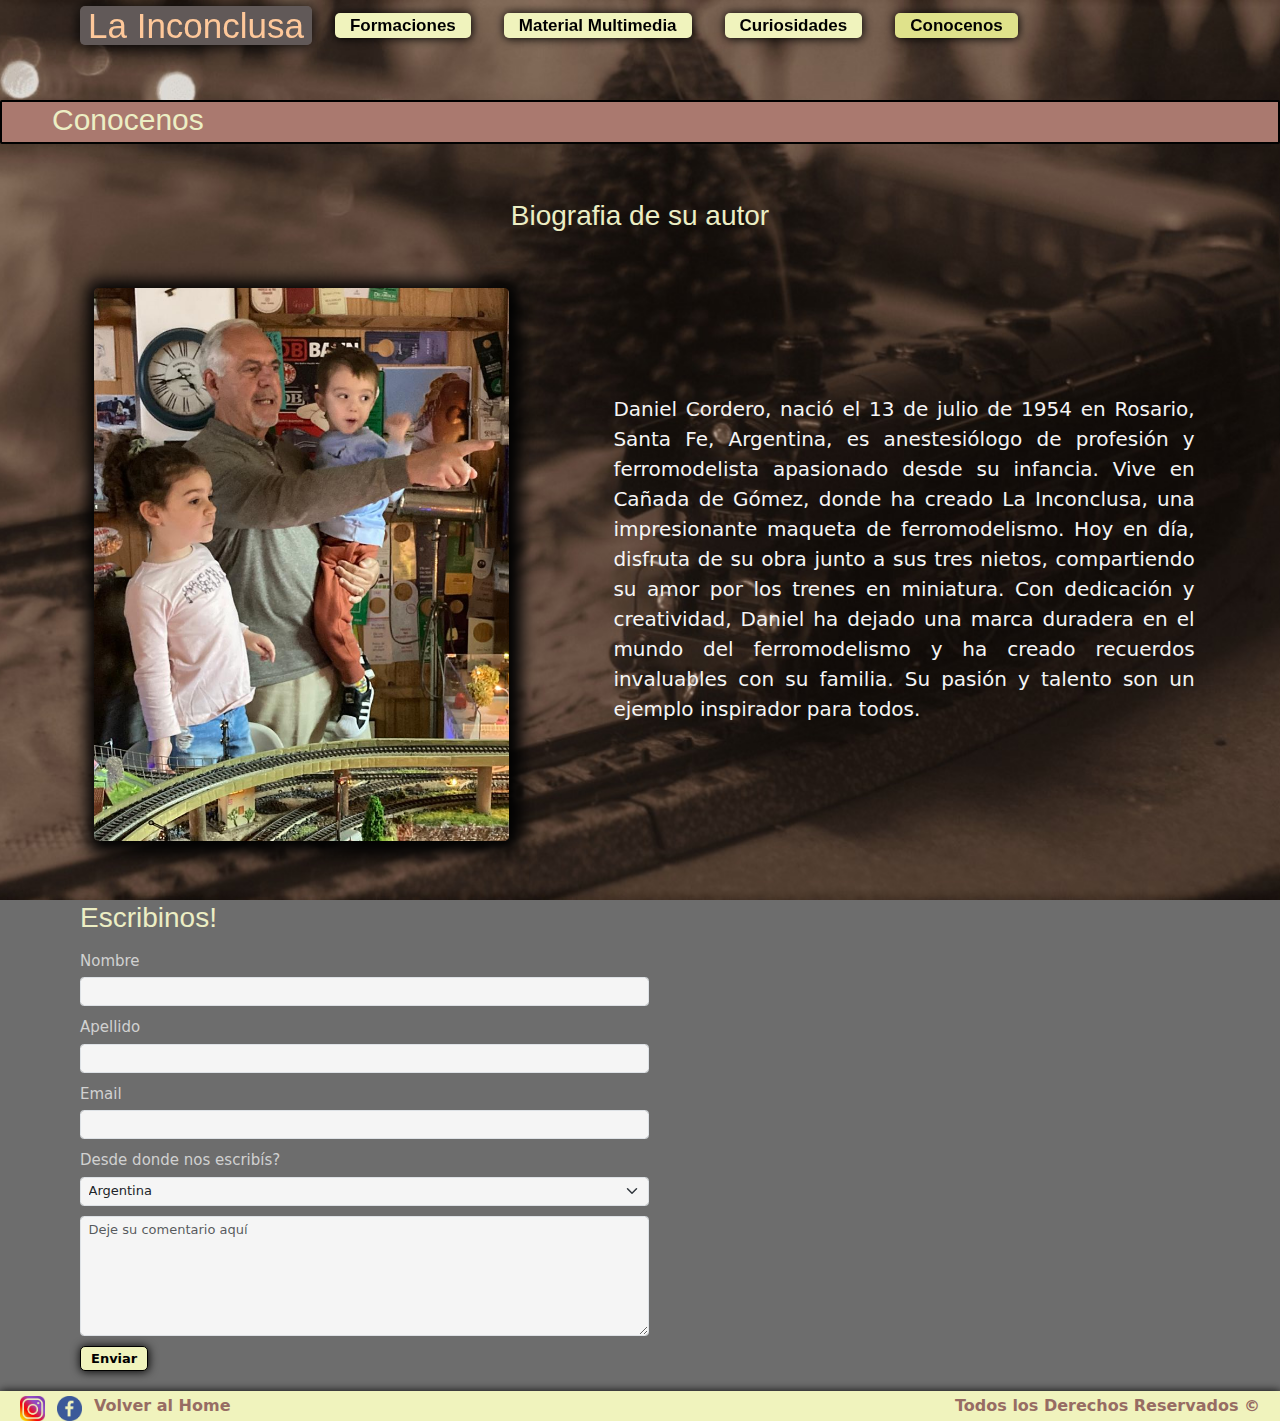
==== commit 7cdc8173: "Correción scroll en Conocenos" ====
--- a/paginas/contacto.html
+++ b/paginas/contacto.html
@@ -60,7 +60,7 @@
       <h2 class="tituloContacto">Conocenos</h2>
       <div class="biografia">
         <h3 class="tituloBiografia" >Biografia de su autor</h3>
-        <img class="fotoBiografia" src="/imagenes/daniel.jpeg" alt="Daniel Cordero">
+        <img class="fotoBiografia" src="../imagenes/daniel.jpeg" alt="Daniel Cordero">
         <p class="textoBiografia">Daniel Cordero, nació el 13 de julio de 1954 en Rosario, Santa Fe, Argentina, es anestesiólogo de profesión y ferromodelista apasionado desde su infancia. Vive en Cañada de Gómez, donde ha creado La Inconclusa, una impresionante maqueta de ferromodelismo. Hoy en día, disfruta de su obra junto a sus tres nietos, compartiendo su amor por los trenes en miniatura. Con dedicación y creatividad, Daniel ha dejado una marca duradera en el mundo del ferromodelismo y ha creado recuerdos invaluables con su familia. Su pasión y talento son un ejemplo inspirador para todos.</p>
       </div>
     </section>
--- a/css/estilos.css
+++ b/css/estilos.css
@@ -219,33 +219,6 @@
   color: #000;
 }
 
-.paginasWeb {
-  background-color: rgba(242, 242, 242, 0.5960784314);
-  border: 1px solid #ccc;
-  border-radius: 5px;
-  padding: 1rem;
-  width: 300px;
-  margin-top: 10rem;
-  margin-bottom: 10rem;
-  text-align: left;
-  font-size: 1.5rem;
-  color: whitesmoke;
-}
-.paginasWeb h3 {
-  margin-bottom: 5rem;
-}
-.paginasWeb .links a {
-  color: #333;
-  text-decoration: none;
-  text-align: justify;
-  margin: 1rem;
-  display: block;
-}
-.paginasWeb .links a:hover {
-  background-color: #ccc;
-  cursor: url(/imagenes/iconotren.png), auto;
-}
-
 /* ----------------------------****** GRIDS *******----------------------------------- */
 /*------------------- Formaciones Destacadas ------------------*/
 .formacionesPadre {
@@ -503,7 +476,6 @@
   color: whitesmoke;
   margin-top: 5rem;
   align-self: center;
-  margin-right: 30rem;
 }
 .biografiaPadre img {
   width: 75%;
@@ -558,9 +530,10 @@
 
 /* ----------------************* MEDIA QUERIES *************------------------------------ */
 @media screen and (min-width: 768px) and (max-width: 1024px) {
-  .botonMenu {
+  .nav-item .botonMenu {
     font-size: 1.5rem;
-    padding: 0.3rem 1rem;
+    font-weight: 600;
+    padding: 0.3rem 1.2rem;
   }
   #menu li {
     padding: 0rem 0.5rem;
@@ -615,8 +588,8 @@
     align-items: center;
   }
   .parrafo {
-    margin-right: 2rem;
-    margin-left: 1rem;
+    margin-right: 3rem;
+    margin-left: 0rem;
   }
   .formacionesPadre {
     display: grid;
@@ -709,7 +682,7 @@
   h1 a {
     display: inline;
     justify-content: center;
-    font-size: 3rem;
+    font-size: 2.5rem;
     padding: 0px 5px;
   }
   .navbar {
@@ -719,8 +692,8 @@
     align-items: center;
   }
   .parrafo {
-    margin-right: 0rem;
-    margin-left: 0rem;
+    margin-right: 1rem;
+    margin-left: 1rem;
   }
   p {
     font-size: 2rem;
@@ -805,6 +778,7 @@
   .biografiaPadre img {
     width: 40%;
     height: auto;
+    margin-left: 0rem;
   }
   .biografia {
     margin-top: 5rem;
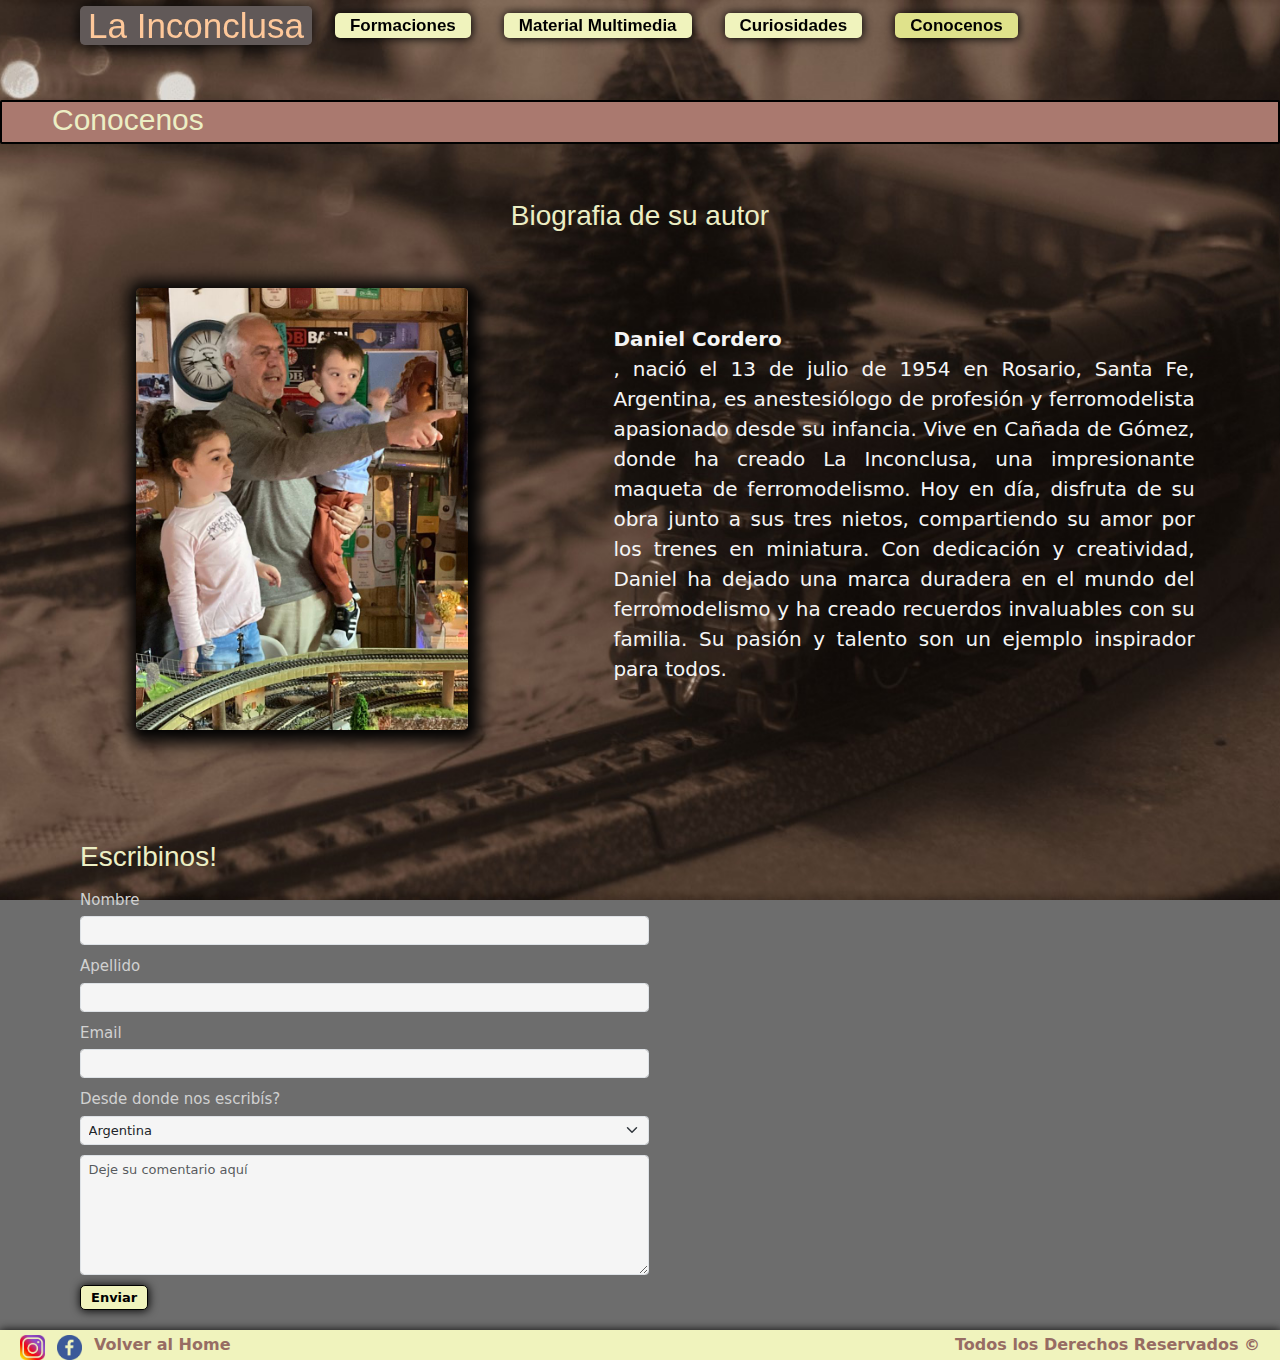
==== commit 911335a6: "Correcciones generales" ====
--- a/paginas/contacto.html
+++ b/paginas/contacto.html
@@ -1,120 +1,127 @@
 <!DOCTYPE html>
 <html lang="es">
+
 <head>
-    <meta charset="UTF-8">
-    <meta http-equiv="X-UA-Compatible" content="IE=edge">
-    <meta name="viewport" content="width=device-width, initial-scale=1.0">
-    <title>Escribinos</title>
+  <meta charset="UTF-8">
+  <meta http-equiv="X-UA-Compatible" content="IE=edge">
+  <meta name="viewport" content="width=device-width, initial-scale=1.0">
+  <title>Escribinos</title>
 
-    <link rel="shortcut icon" href="../imagenes/favicontren.png" type="image/x-icon">
-    
-    <link rel="stylesheet" href="../css/bootstrap.min.css">
+  <link rel="shortcut icon" href="../imagenes/favicontren.png" type="image/x-icon">
 
-    <link rel="stylesheet" href="../css/estilos.css">
+  <link rel="stylesheet" href="../css/bootstrap.min.css">
 
-    <link
-    rel="stylesheet"
-    href="https://cdnjs.cloudflare.com/ajax/libs/animate.css/4.1.1/animate.min.css"/>
+  <link rel="stylesheet" href="../css/estilos.css">
 
-    <meta name="description" content="Biografia y contacto">
-    <meta name="keywords" content="La Inconclusa, maqueta, ferromodelismo, Marklin, trenes a escala, contacto">
+  <link rel="stylesheet" href="https://cdnjs.cloudflare.com/ajax/libs/animate.css/4.1.1/animate.min.css" />
+
+  <meta name="description" content="Biografia y contacto">
+  <meta name="keywords" content="La Inconclusa, maqueta, ferromodelismo, Marklin, trenes a escala, contacto">
 </head>
 
 
-    <body class="container-flex">
-      <header class="row col-12">
-          <nav class="navbar navbar-expand-md col-12">
-              <div class="container-fluid">
-          
-                  <button class="navbar-toggler hamburguesa" type="button" data-bs-toggle="collapse" data-bs-target="#menu" aria-controls="navbarSupportedContent" aria-expanded="false" aria-label="Toggle navigation">
-                  <span class="navbar-toggler-icon"></span>
-                  </button>
-      
-                <h1 class="me-auto animate__animated animate__fadeInLeft"><a href="../index.html">La Inconclusa</a>
-                </h1>
+<body class="container-flex">
+  <header class="row col-12">
+    <nav class="navbar navbar-expand-md col-12">
+      <div class="container-fluid">
 
-                <div class="collapse navbar-collapse" id="menu">
-                <ul class="navbar-nav">
-                  <li class="nav-item">
-                    <a class= "botonMenu" href="../paginas/formaciones.html">Formaciones</a>
-                  </li>
-                  <li class="nav-item">
-                    <a class="botonMenu" href="../paginas/multimedia.html">Material Multimedia</a>
-                  </li>
-                  <li class="nav-item">
-                    <a class="botonMenu" href="../paginas/curiosidades.html">
-                      Curiosidades
-                    </a>
-                  </li>
-                  <li class="nav-item">
-                      <a class="botonMenu active" href="../paginas/contacto.html">
-                        Conocenos
-                      </a>
-                  </li>
-              </div>
-          </nav>
-      </header> 
-    
+        <button class="navbar-toggler hamburguesa" type="button" data-bs-toggle="collapse" data-bs-target="#menu"
+          aria-controls="navbarSupportedContent" aria-expanded="false" aria-label="Toggle navigation">
+          <span class="navbar-toggler-icon"></span>
+        </button>
+
+        <h1 class="me-auto animate__animated animate__fadeInLeft"><a href="../index.html">La Inconclusa</a>
+        </h1>
+
+        <div class="collapse navbar-collapse" id="menu">
+          <ul class="navbar-nav">
+            <li class="nav-item">
+              <a class="botonMenu" href="../paginas/formaciones.html">Formaciones</a>
+            </li>
+            <li class="nav-item">
+              <a class="botonMenu" href="../paginas/multimedia.html">Material Multimedia</a>
+            </li>
+            <li class="nav-item">
+              <a class="botonMenu" href="../paginas/curiosidades.html">
+                Curiosidades
+              </a>
+            </li>
+            <li class="nav-item">
+              <a class="botonMenu active" href="../paginas/contacto.html">
+                Conocenos
+              </a>
+            </li>
+        </div>
+    </nav>
+  </header>
+
   <main>
-    <section class="biografiaPadre"> 
+    <section class="biografiaPadre">
       <h2 class="tituloContacto">Conocenos</h2>
       <div class="biografia">
-        <h3 class="tituloBiografia" >Biografia de su autor</h3>
+        <h3 class="tituloBiografia">Biografia de su autor</h3>
         <img class="fotoBiografia" src="../imagenes/daniel.jpeg" alt="Daniel Cordero">
-        <p class="textoBiografia">Daniel Cordero, nació el 13 de julio de 1954 en Rosario, Santa Fe, Argentina, es anestesiólogo de profesión y ferromodelista apasionado desde su infancia. Vive en Cañada de Gómez, donde ha creado La Inconclusa, una impresionante maqueta de ferromodelismo. Hoy en día, disfruta de su obra junto a sus tres nietos, compartiendo su amor por los trenes en miniatura. Con dedicación y creatividad, Daniel ha dejado una marca duradera en el mundo del ferromodelismo y ha creado recuerdos invaluables con su familia. Su pasión y talento son un ejemplo inspirador para todos.</p>
+        <p class="textoBiografia"><b>Daniel Cordero</b>, nació el 13 de julio de 1954 en Rosario, Santa Fe, Argentina, es
+          anestesiólogo de profesión y ferromodelista apasionado desde su infancia. Vive en Cañada de Gómez, donde ha
+          creado La Inconclusa, una impresionante maqueta de ferromodelismo. Hoy en día, disfruta de su obra junto a sus
+          tres nietos, compartiendo su amor por los trenes en miniatura. Con dedicación y creatividad, Daniel ha dejado
+          una marca duradera en el mundo del ferromodelismo y ha creado recuerdos invaluables con su familia. Su pasión
+          y talento son un ejemplo inspirador para todos.</p>
       </div>
     </section>
-        
-      <section>
-        <form class="formulario col-lg-8 col-md-8 col-sm-8 row gx-0 gy-3">
-          <h3 class="tituloFormulario">Escribinos!</h3>
-            <div class="col-lg-8 col-md-8 col-sm-8">
-                <label for="inputName" class="form-label">Nombre</label>
-                <input type="text" class="form-control" id="inputName">
-              </div>
-              <div class="col-lg-8 col-md-8 col-sm-8">
-                <label for="inputName" class="form-label">Apellido</label>
-                <input type="text" class="form-control" id="inputName">
-              </div>
-            <div class="col-lg-8 col-md-8 col-sm-8">
-              <label for="inputEmail4" class="form-label">Email</label>
-              <input type="email" class="form-control" id="inputEmail4">
-            </div>
-            <div class="col-lg-8 col-md-8 col-sm-8">
-              <label for="inputPais" class="form-label">Desde donde nos escribís?</label>
-              <select id="inputPais" class="form-select form-control">
-                <option selected>Argentina</option>
-                <option>Uruguay</option>
-                <option>España</option>
-                <option>Italia</option>
-                <option>Alemania</option>
-                <option>USA</option>
-                <option>Otro</option>
-              </select>
-            </div>
-            <div class="col-lg-8 col-md-8 col-sm-8">
-                <textarea class="form-control" placeholder="Deje su comentario aquí" id="inputTextarea" style="height: 120px" class="form-control"></textarea>
-              </div>
 
-            <div class="col-md-12">
-                <button type="submit" class="btn btn-primary">Enviar</button>
-            </div>
-          </form>
-      </section>
-    </div> 
+    <section>
+      <form class="formulario col-lg-8 col-md-8 col-sm-8 row gx-0 gy-3">
+        <h3 class="tituloFormulario">Escribinos!</h3>
+        <div class="col-lg-8 col-md-8 col-sm-8">
+          <label for="inputName" class="form-label">Nombre</label>
+          <input type="text" class="form-control" id="inputName">
+        </div>
+        <div class="col-lg-8 col-md-8 col-sm-8">
+          <label for="inputName" class="form-label">Apellido</label>
+          <input type="text" class="form-control" id="inputName">
+        </div>
+        <div class="col-lg-8 col-md-8 col-sm-8">
+          <label for="inputEmail4" class="form-label">Email</label>
+          <input type="email" class="form-control" id="inputEmail4">
+        </div>
+        <div class="col-lg-8 col-md-8 col-sm-8">
+          <label for="inputPais" class="form-label">Desde donde nos escribís?</label>
+          <select id="inputPais" class="form-select form-control">
+            <option selected>Argentina</option>
+            <option>Uruguay</option>
+            <option>España</option>
+            <option>Italia</option>
+            <option>Alemania</option>
+            <option>USA</option>
+            <option>Otro</option>
+          </select>
+        </div>
+        <div class="col-lg-8 col-md-8 col-sm-8">
+          <textarea class="form-control" placeholder="Deje su comentario aquí" id="inputTextarea" style="height: 120px"
+            class="form-control"></textarea>
+        </div>
+        <div class="col-md-12">
+          <button type="submit" class="btn btn-primary">Enviar</button>
+        </div>
+      </form>
+    </section>
+    </div>
   </main>
-    <footer class="col-12 row gx-0">
-        <div class="footer">
-            <a href="https://www.instagram.com/nicocordero" target="_blank"><img src="../imagenes/instagram.png" alt="Enlace Instagram"></a>
-            <a href="https://www.facebook.com/nicolas.cordero.144" target="_blank"><img src="../imagenes/facebook.png" alt="Enlace Facebook"></a>
-            <a href="../index.html" class="inicio">Volver al Home</a>
-            <div class="copyright">Todos los Derechos Reservados ©</div>
-        </div>
-    </footer>
+  <footer class="col-12 row gx-0">
+    <div class="footer">
+      <a href="https://www.instagram.com/nicocordero" target="_blank"><img src="../imagenes/instagram.png"
+          alt="Enlace Instagram"></a>
+      <a href="https://www.facebook.com/nicolas.cordero.144" target="_blank"><img src="../imagenes/facebook.png"
+          alt="Enlace Facebook"></a>
+      <a href="../index.html" class="inicio">Volver al Home</a>
+      <div class="copyright">Todos los Derechos Reservados ©</div>
+    </div>
+  </footer>
 
-    <!-- SCRIPT BOOTSTRAP JS -->
+  <!-- SCRIPT BOOTSTRAP JS -->
 
-    <script src="../js/bootstrap.min.js"></script>
+  <script src="../js/bootstrap.min.js"></script>
 </body>
 
 
--- a/css/estilos.css
+++ b/css/estilos.css
@@ -90,16 +90,16 @@
 }
 
 p {
-  font-size: 2rem;
+  font-size: 2.2rem;
   color: whitesmoke;
-  margin-left: 6rem;
   text-align: justify;
   font-weight: 350;
 }
 
 /*---------------------- Index ---------------------*/
-.parrafoIndex {
-  margin-top: 12rem;
+.parrafo {
+  margin-top: 14rem;
+  margin-left: 8rem;
 }
 
 /* --------------------------- Menu ----------------------------- */
@@ -232,13 +232,10 @@
   font-size: 2rem;
   color: whitesmoke;
   margin-top: 5rem;
-  align-self: center;
 }
 .formacionesPadre img {
   width: 80%;
   height: auto;
-  margin-top: 5rem;
-  align-self: center;
 }
 
 .tituloFormaciones {
@@ -260,14 +257,15 @@
 
 .imagenReinhold {
   grid-area: imagenReinhold;
-  justify-self: center;
-  margin-left: 4rem;
   border: 2px solid #000;
   box-shadow: 0.5px 0.5px 5px #d1d1d1;
+  margin-left: 8rem;
+  margin-top: 6rem;
 }
 
 .textoReinhold {
   grid-area: textoReinhold;
+  margin-left: 5rem;
 }
 
 .ice {
@@ -285,14 +283,14 @@
 
 .textoICE {
   grid-area: textoICE;
+  margin-left: 8rem;
 }
 
 .imagenICE {
   grid-area: imagenICE;
-  justify-self: center;
-  margin-right: 4rem;
   border: 2px solid #000;
   box-shadow: 0.5px 0.5px 5px #d1d1d1;
+  margin-top: 6rem;
 }
 
 .zeppelin {
@@ -310,14 +308,15 @@
 
 .imagenZeppelin {
   grid-area: imagenZeppelin;
-  justify-self: center;
-  margin-left: 4rem;
   border: 2px solid #000;
   box-shadow: 0.5px 0.5px 5px #d1d1d1;
+  margin-left: 8rem;
+  margin-top: 6rem;
 }
 
 .textoZeppelin {
   grid-area: textoZeppelin;
+  margin-left: 5rem;
 }
 
 /*---------------------------------- Multimedia ---------------------------------*/
@@ -408,60 +407,58 @@
 .textoCuriosidades {
   font-size: 2.2rem;
   margin-top: 2rem;
-  margin-right: 4rem;
+  margin-left: 6rem;
 }
 
 .carouselPadre {
-  justify-content: center;
-  align-items: center;
   width: max-content;
-  margin-top: 8rem;
+  margin-top: 6rem;
   z-index: -99;
 }
-
-.carousel {
+.carouselPadre .carousel {
   z-index: -99;
   border-radius: 5px;
   box-shadow: 1px 1px 15px 1px rgb(3, 3, 3);
 }
-
-.carousel-caption {
-  height: 12%;
-  width: 70%;
-  text-align: center;
-  bottom: 0;
-}
-.carousel-caption h5 {
-  font-size: medium;
-  background-color: rgba(97, 89, 88, 0.7529411765);
-}
-.carousel-caption p {
-  font-size: small;
-  text-align: center;
-  margin-left: 0rem;
-}
-
-.carousel-item {
+.carouselPadre .carousel .carousel-item {
   width: 100%;
   background-color: rgba(0, 0, 0, 0.2549019608);
   background-position: center center;
   background-repeat: no-repeat;
   background-attachment: fixed;
 }
-.carousel-item img {
+.carouselPadre .carousel .carousel-item img {
   object-fit: scale-down;
   height: 60vh;
   width: auto;
 }
-
-.carousel-control-prev {
-  top: 10rem;
-  margin-left: 18rem;
-}
-
-.carousel-control-next {
-  top: 10rem;
-  margin-right: 18rem;
+.carouselPadre .carousel .carousel-item .carousel-caption {
+  height: 12%;
+  width: 70%;
+  text-align: center;
+  bottom: 0;
+}
+.carouselPadre .carousel .carousel-item .carousel-caption h5 {
+  font-size: medium;
+  background-color: rgba(97, 89, 88, 0.7529411765);
+}
+.carouselPadre .carousel .carousel-item .carousel-caption p {
+  font-size: small;
+  text-align: center;
+  margin-left: 0rem;
+}
+
+.textoWunderland {
+  font-size: 2.2rem;
+  margin-left: 6rem;
+  margin-top: 10rem;
+}
+
+.contenedorVideo {
+  display: flex;
+  align-items: center;
+  justify-content: center;
+  margin-top: 6rem;
 }
 
 /* --------------------------- Contacto ----------------------------- */
@@ -475,10 +472,11 @@
   font-size: 2rem;
   color: whitesmoke;
   margin-top: 5rem;
+  margin-left: 6rem;
   align-self: center;
 }
 .biografiaPadre img {
-  width: 75%;
+  width: 60%;
   height: auto;
   margin-top: 5rem;
   margin-left: 5rem;
@@ -494,7 +492,7 @@
 .formulario {
   display: grid;
   grid-area: formulario;
-  margin-top: 5rem;
+  margin-top: 10rem;
   margin-left: 8rem;
 }
 
@@ -548,12 +546,28 @@
   .video1 {
     width: auto;
   }
-  .parrafo {
-    margin-right: 6rem;
-    margin-left: 1rem;
-  }
   .formacionesPadre p {
     font-size: 1.8rem;
+  }
+  .imagenReinhold {
+    margin-left: 6rem;
+    margin-top: 6rem;
+  }
+  .textoReinhold {
+    margin-left: 4rem;
+  }
+  .textoICE {
+    margin-left: 6rem;
+  }
+  .imagenICE {
+    margin-top: 6rem;
+  }
+  .imagenZeppelin {
+    margin-left: 6rem;
+    margin-top: 6rem;
+  }
+  .textoZeppelin {
+    margin-left: 4rem;
   }
   .carousel-control-prev {
     top: 10rem;
@@ -569,6 +583,12 @@
   .biografiaPadre img {
     width: 85%;
     height: auto;
+  }
+  .textoCuriosidades {
+    margin-right: 3rem;
+  }
+  .textoWunderland {
+    margin-right: 3rem;
   }
 }
 @media screen and (min-width: 465px) and (max-width: 766px) {
@@ -588,20 +608,15 @@
     align-items: center;
   }
   .parrafo {
-    margin-right: 3rem;
-    margin-left: 0rem;
+    width: 80%;
+    margin-left: 3rem;
   }
   .formacionesPadre {
     display: grid;
     grid-template-areas: "tituloFormaciones" "Reinhold" "ICE" "Zeppelin";
   }
   .formacionesPadre p {
-    font-size: 1.8rem;
-    margin-right: 4rem;
-  }
-  .formacionesPadre img {
-    margin-left: 0rem;
-    margin-right: 1rem;
+    font-size: 1.5rem;
   }
   .reinhold {
     grid-template-areas: "tituloReinhold" "imagenReinhold" "textoReinhold";
@@ -615,11 +630,35 @@
     grid-template-areas: "tituloZeppelin" "imagenZeppelin" "textoZeppelin";
     grid-area: Zeppelin;
   }
+  .imagenReinhold {
+    margin-left: 6rem;
+    margin-top: 6rem;
+  }
+  .textoReinhold {
+    margin-left: 6rem;
+  }
+  .textoICE {
+    margin-left: 6rem;
+  }
+  .imagenICE {
+    margin-top: 6rem;
+    margin-left: 6rem;
+  }
+  .imagenZeppelin {
+    margin-left: 6rem;
+    margin-top: 6rem;
+  }
+  .textoZeppelin {
+    margin-left: 6rem;
+  }
   .tituloReinhold {
     font-size: 2.2rem;
   }
   .tituloICE {
     font-size: 2.2rem;
+  }
+  .textoICE {
+    margin-right: 5rem;
   }
   .tituloZeppelin {
     font-size: 2.2rem;
@@ -673,6 +712,22 @@
   .formulario {
     width: auto;
   }
+  p {
+    font-size: 1.8rem;
+    color: whitesmoke;
+    margin-left: 3rem;
+  }
+  .videoWunderland {
+    width: auto;
+  }
+  .textoCuriosidades {
+    font-size: 1.8rem;
+    margin-right: 3rem;
+  }
+  .textoWunderland {
+    font-size: 1.8rem;
+    margin-right: 3rem;
+  }
 }
 @media screen and (max-width: 465px) {
   h1 {
@@ -691,14 +746,6 @@
     display: flex;
     align-items: center;
   }
-  .parrafo {
-    margin-right: 1rem;
-    margin-left: 1rem;
-  }
-  p {
-    font-size: 2rem;
-    margin-left: 4rem;
-  }
   h2 {
     font-size: 2.2rem;
     max-width: 100%;
@@ -710,11 +757,6 @@
   }
   .formacionesPadre p {
     font-size: 1.5rem;
-    margin-right: 6rem;
-  }
-  .formacionesPadre img {
-    margin-left: 0rem;
-    margin-right: 0.5rem;
   }
   .reinhold {
     grid-template-areas: "tituloReinhold" "imagenReinhold" "textoReinhold";
@@ -736,6 +778,27 @@
   }
   .tituloZeppelin {
     font-size: 1.8rem;
+  }
+  .imagenReinhold {
+    margin-left: 4rem;
+    margin-top: 6rem;
+  }
+  .textoReinhold {
+    margin-left: 4rem;
+  }
+  .textoICE {
+    margin-left: 4rem;
+  }
+  .textoZeppelin {
+    margin-left: 4rem;
+  }
+  .imagenICE {
+    margin-top: 6rem;
+    margin-left: 4rem;
+  }
+  .imagenZeppelin {
+    margin-left: 4rem;
+    margin-top: 6rem;
   }
   .carouselPadre {
     width: 100%;
@@ -789,8 +852,29 @@
   .footer img {
     width: 1.5rem;
     margin-top: 0.3rem;
-    margin-right: 1rem;
-    margin-left: 0.1rem;
+    margin-right: 0.2rem;
+    margin-left: 0rem;
+  }
+  p {
+    font-size: 1.3rem;
+    color: whitesmoke;
+  }
+  .parrafo {
+    width: 80%;
+    margin-left: 2rem;
+  }
+  .videoWunderland {
+    width: auto;
+  }
+  .textoCuriosidades {
+    font-size: 1.5rem;
+    margin-right: 3rem;
+    margin-left: 3rem;
+  }
+  .textoWunderland {
+    font-size: 1.5rem;
+    margin-right: 3rem;
+    margin-left: 3rem;
   }
 }
 
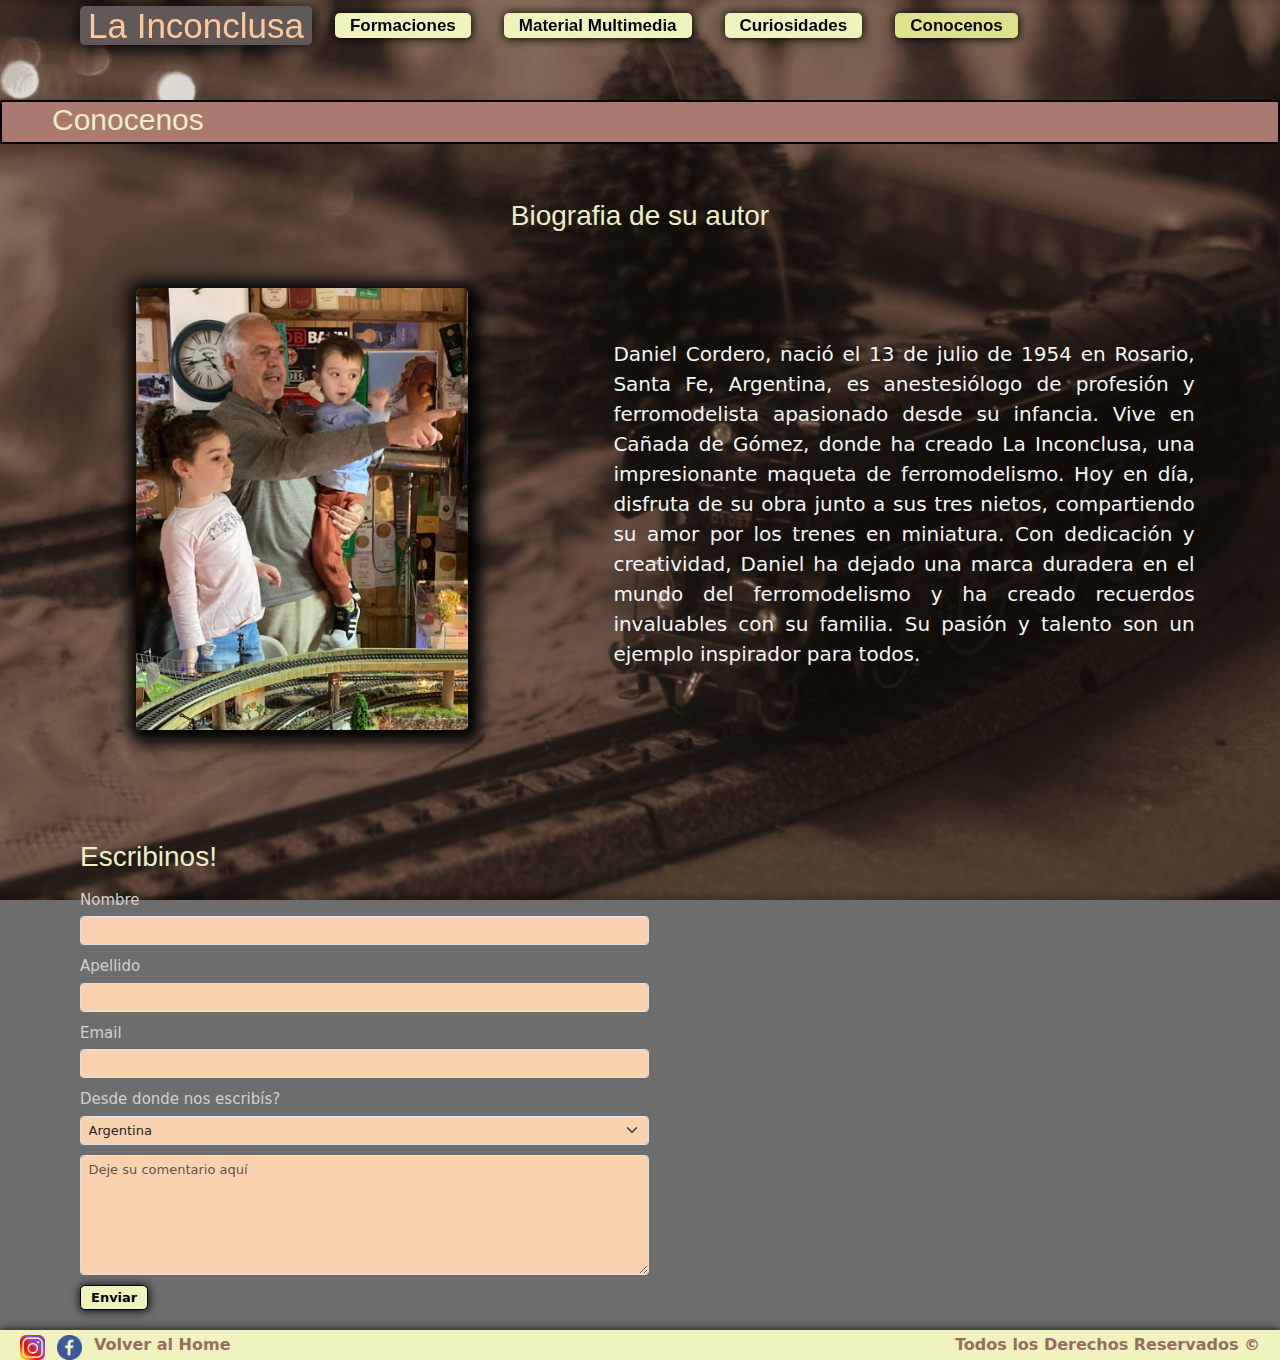
==== commit a6b0f5e4: "Corrección tab y colores" ====
--- a/paginas/contacto.html
+++ b/paginas/contacto.html
@@ -61,12 +61,8 @@
       <div class="biografia">
         <h3 class="tituloBiografia">Biografia de su autor</h3>
         <img class="fotoBiografia" src="../imagenes/daniel.jpeg" alt="Daniel Cordero">
-        <p class="textoBiografia"><b>Daniel Cordero</b>, nació el 13 de julio de 1954 en Rosario, Santa Fe, Argentina, es
-          anestesiólogo de profesión y ferromodelista apasionado desde su infancia. Vive en Cañada de Gómez, donde ha
-          creado La Inconclusa, una impresionante maqueta de ferromodelismo. Hoy en día, disfruta de su obra junto a sus
-          tres nietos, compartiendo su amor por los trenes en miniatura. Con dedicación y creatividad, Daniel ha dejado
-          una marca duradera en el mundo del ferromodelismo y ha creado recuerdos invaluables con su familia. Su pasión
-          y talento son un ejemplo inspirador para todos.</p>
+        <p class="textoBiografia">Daniel Cordero, nació el 13 de julio de 1954 en Rosario, Santa Fe, Argentina, es anestesiólogo de profesión y ferromodelista apasionado desde su infancia. Vive en Cañada de Gómez, donde ha creado La Inconclusa, una impresionante maqueta de ferromodelismo. Hoy en día, disfruta de su obra junto a sus tres nietos, compartiendo su amor por los trenes en miniatura. Con dedicación y creatividad, Daniel ha dejado una marca duradera en el mundo del ferromodelismo y ha creado recuerdos invaluables con su familia. Su pasión y talento son un ejemplo inspirador para todos.
+        </p>
       </div>
     </section>
 
--- a/css/estilos.css
+++ b/css/estilos.css
@@ -199,7 +199,7 @@
 
 .form-control {
   font-size: 1.3rem;
-  background-color: whitesmoke;
+  background-color: #fad2af;
 }
 
 .btn {
@@ -219,6 +219,64 @@
   color: #000;
 }
 
+/*------------------------------- Curiosidades ----------------------------------------*/
+.textoCuriosidades {
+  font-size: 2.2rem;
+  margin-top: 2rem;
+  margin-left: 6rem;
+}
+
+.carouselPadre {
+  width: max-content;
+  margin-top: 6rem;
+  z-index: -99;
+}
+.carouselPadre .carousel {
+  z-index: -99;
+  border-radius: 5px;
+  box-shadow: 1px 1px 15px 1px rgb(3, 3, 3);
+}
+.carouselPadre .carousel .carousel-item {
+  width: 100%;
+  background-color: rgba(0, 0, 0, 0.2549019608);
+  background-position: center center;
+  background-repeat: no-repeat;
+  background-attachment: fixed;
+}
+.carouselPadre .carousel .carousel-item img {
+  object-fit: scale-down;
+  height: 60vh;
+  width: auto;
+}
+.carouselPadre .carousel .carousel-item .carousel-caption {
+  height: 12%;
+  width: 70%;
+  text-align: center;
+  bottom: 0;
+}
+.carouselPadre .carousel .carousel-item .carousel-caption h5 {
+  font-size: medium;
+  background-color: rgba(97, 89, 88, 0.7529411765);
+}
+.carouselPadre .carousel .carousel-item .carousel-caption p {
+  font-size: small;
+  text-align: center;
+  margin-left: 0rem;
+}
+
+.textoWunderland {
+  font-size: 2.2rem;
+  margin-left: 6rem;
+  margin-top: 10rem;
+}
+
+.contenedorVideo {
+  display: flex;
+  align-items: center;
+  justify-content: center;
+  margin-top: 6rem;
+}
+
 /* ----------------------------****** GRIDS *******----------------------------------- */
 /*------------------- Formaciones Destacadas ------------------*/
 .formacionesPadre {
@@ -401,64 +459,6 @@
   margin-bottom: 5rem;
   justify-self: center;
   grid-area: tituloVideo;
-}
-
-/*------------------------------- Curiosidades ----------------------------------------*/
-.textoCuriosidades {
-  font-size: 2.2rem;
-  margin-top: 2rem;
-  margin-left: 6rem;
-}
-
-.carouselPadre {
-  width: max-content;
-  margin-top: 6rem;
-  z-index: -99;
-}
-.carouselPadre .carousel {
-  z-index: -99;
-  border-radius: 5px;
-  box-shadow: 1px 1px 15px 1px rgb(3, 3, 3);
-}
-.carouselPadre .carousel .carousel-item {
-  width: 100%;
-  background-color: rgba(0, 0, 0, 0.2549019608);
-  background-position: center center;
-  background-repeat: no-repeat;
-  background-attachment: fixed;
-}
-.carouselPadre .carousel .carousel-item img {
-  object-fit: scale-down;
-  height: 60vh;
-  width: auto;
-}
-.carouselPadre .carousel .carousel-item .carousel-caption {
-  height: 12%;
-  width: 70%;
-  text-align: center;
-  bottom: 0;
-}
-.carouselPadre .carousel .carousel-item .carousel-caption h5 {
-  font-size: medium;
-  background-color: rgba(97, 89, 88, 0.7529411765);
-}
-.carouselPadre .carousel .carousel-item .carousel-caption p {
-  font-size: small;
-  text-align: center;
-  margin-left: 0rem;
-}
-
-.textoWunderland {
-  font-size: 2.2rem;
-  margin-left: 6rem;
-  margin-top: 10rem;
-}
-
-.contenedorVideo {
-  display: flex;
-  align-items: center;
-  justify-content: center;
-  margin-top: 6rem;
 }
 
 /* --------------------------- Contacto ----------------------------- */
